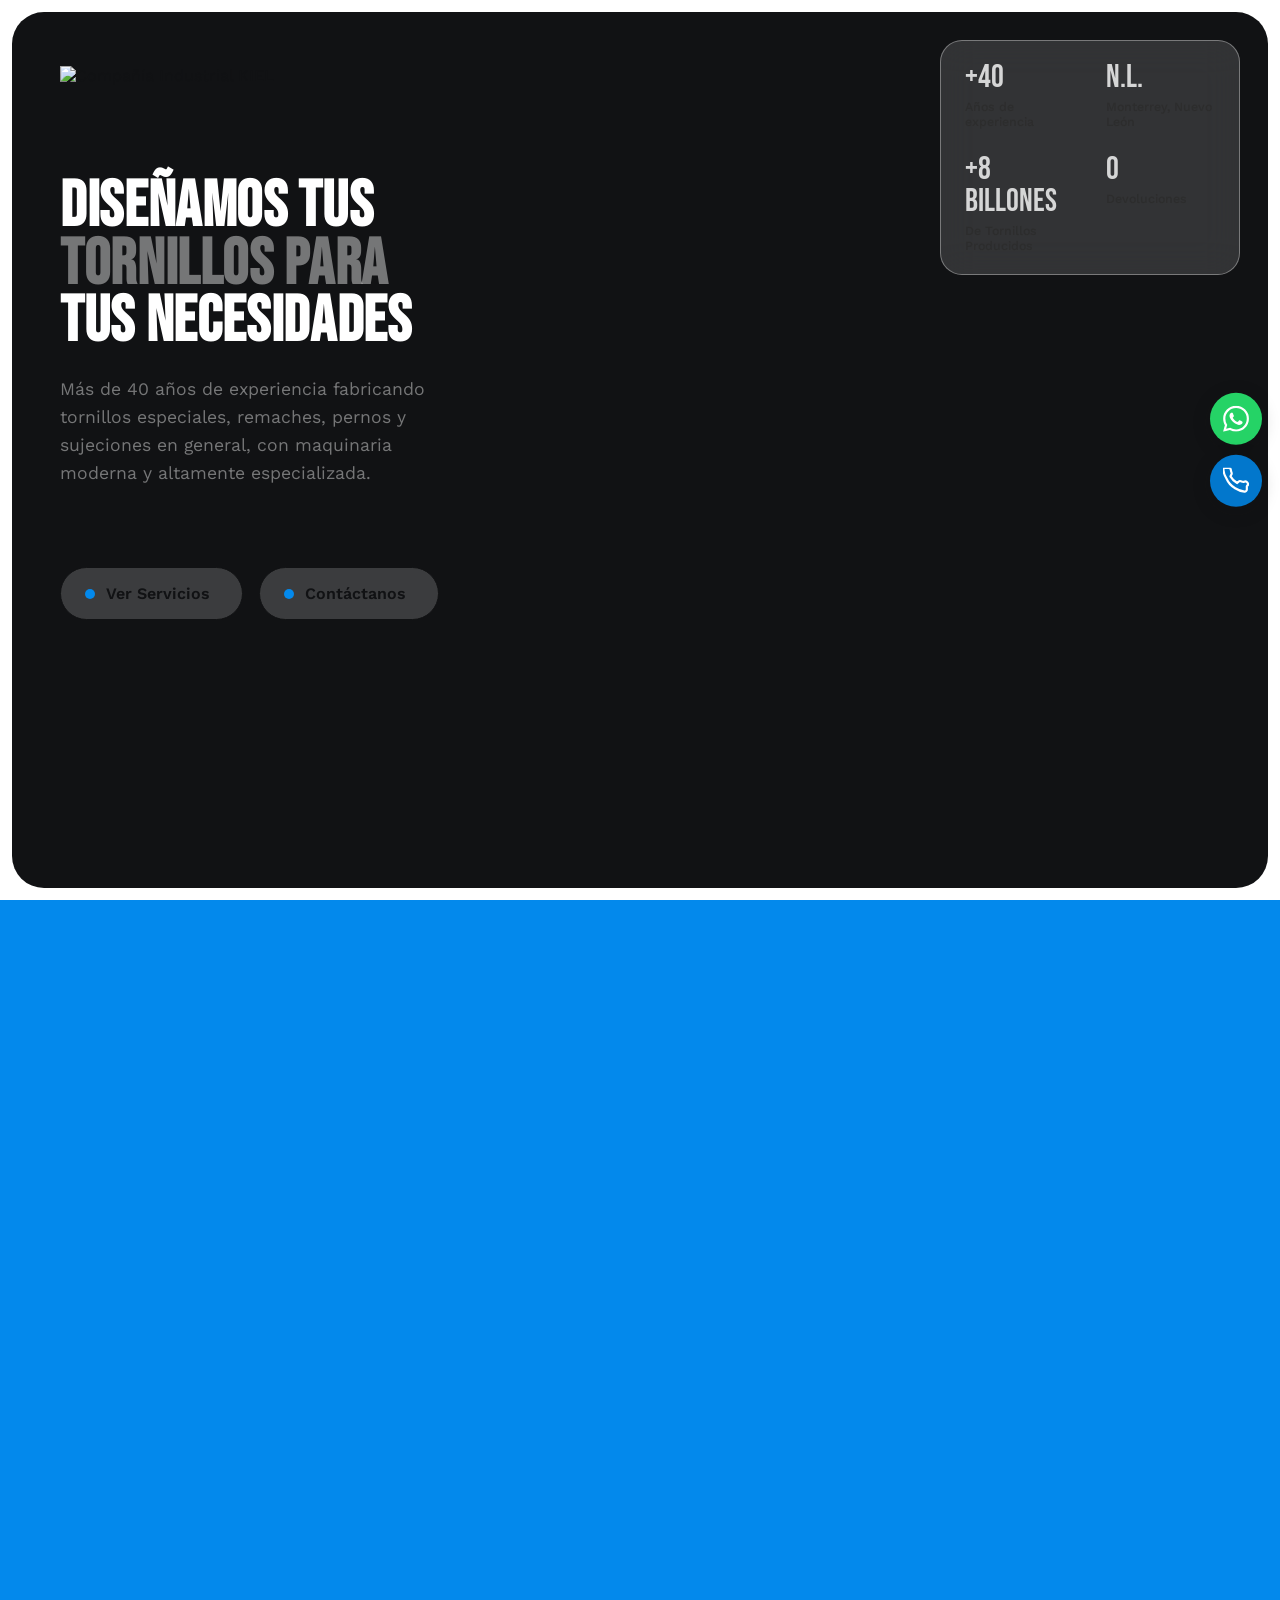
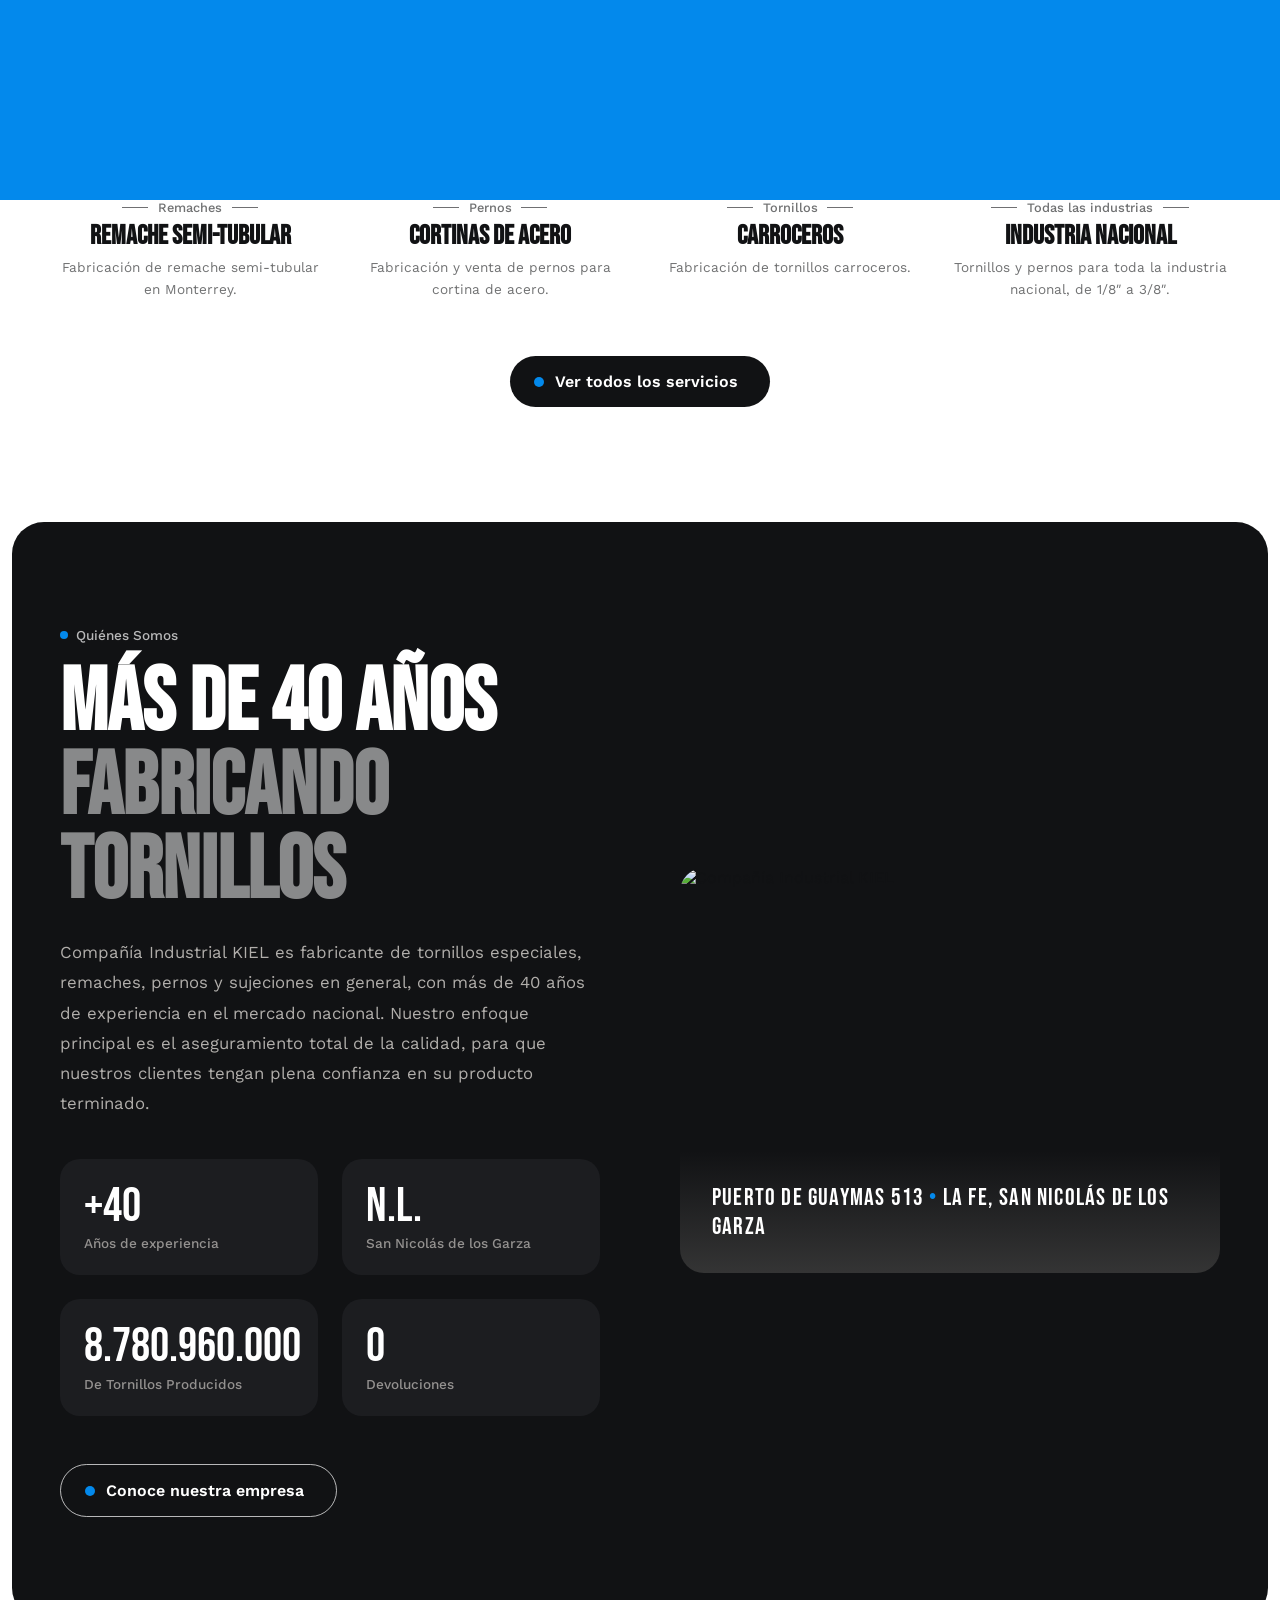
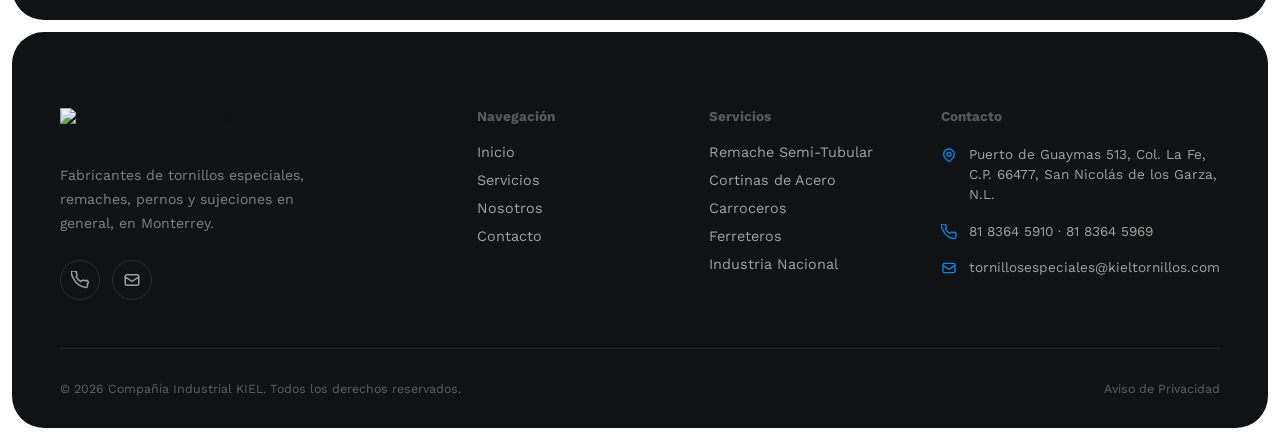
==== index.html @ c6a1be4d "Add files via upload" ====
<!DOCTYPE html>
<html lang="es">

<head>
  <meta charset="UTF-8" />
  <script>try { if (sessionStorage.getItem("pt")) { document.documentElement.classList.add("pt-in"); sessionStorage.removeItem("pt") } } catch (e) { }</script>

  <meta name="viewport" content="width=device-width, initial-scale=1.0" />
  <meta name="description"
    content="Más de 40 años fabricando tornillos especiales, remaches, pernos y sujeciones en general en Monterrey, N.L. Diseñamos tu tornillo según las necesidades de tu línea de ensamble." />
  <title>Compañía Industrial KIEL | Fabricación de tornillos especiales y pernos en Monterrey</title>
  <link rel="canonical" href="https://www.kieltornillos.com/" />
  <link rel="icon" href="images/Kiel icon.png" type="image/png" />
  <link rel="apple-touch-icon" href="images/Kiel icon.png" />
  <meta name="theme-color" content="#111214" />
  <meta property="og:type" content="website" />
  <meta property="og:site_name" content="Compañía Industrial KIEL" />
  <meta property="og:locale" content="es_MX" />
  <meta property="og:title"
    content="Compañía Industrial KIEL | Fabricación de tornillos especiales y pernos en Monterrey" />
  <meta property="og:description"
    content="Más de 40 años fabricando tornillos especiales, remaches, pernos y sujeciones en general en Monterrey, N.L. Diseñamos tu tornillo según las necesidades de tu línea de ensamble." />
  <meta property="og:url" content="https://www.kieltornillos.com/" />
  <meta property="og:image" content="https://www.kieltornillos.com/images/hero_bolts.jpg" />
  <meta name="twitter:card" content="summary_large_image" />

  <!-- Google Fonts -->
  <link rel="preconnect" href="https://fonts.googleapis.com" />
  <link rel="preconnect" href="https://fonts.gstatic.com" crossorigin />
  <link rel="preload" as="style"
    href="https://fonts.googleapis.com/css2?family=Bebas+Neue&family=Work+Sans:wght@400;500;600;700&display=swap"
    onload="this.onload=null;this.rel='stylesheet'" />
  <noscript>
    <link rel="stylesheet"
      href="https://fonts.googleapis.com/css2?family=Bebas+Neue&family=Work+Sans:wght@400;500;600;700&display=swap" />
  </noscript>
  <link rel="preload" as="image" href="images/hero_bolts.jpg" fetchpriority="high" />
  <link rel="stylesheet" href="styles.css" />
  <style>
    /* Hero section override for angled bottom */
    .hero-section-wrapper {
      position: relative;
    }

    .hero-angle {
      position: absolute;
      bottom: -2px;
      left: 0;
      right: 0;
      height: 80px;
      background: var(--cream);
      clip-path: polygon(0 100%, 100% 100%, 100% 0);
    }

    /* Floating particles animation */
    .particles {
      position: absolute;
      inset: 0;
      pointer-events: none;
      overflow: hidden;
      z-index: 1;
    }

    .particle {
      position: absolute;
      width: 4px;
      height: 4px;
      background: rgba(3, 137, 236, 0.4);
      border-radius: 50%;
      animation: float-particle linear infinite;
    }

    @keyframes float-particle {
      0% {
        transform: translateY(0) rotate(0deg);
        opacity: 0;
      }

      10% {
        opacity: 1;
      }

      90% {
        opacity: 0.6;
      }

      100% {
        transform: translateY(-100vh) rotate(720deg);
        opacity: 0;
      }
    }
  </style>
  <link rel="stylesheet" href="theme.css" />
  <script type="application/ld+json">
  {
    "@context": "https://schema.org",
    "@type": "Organization",
    "name": "Compañía Industrial KIEL",
    "url": "https://www.kieltornillos.com/",
    "logo": "https://www.kieltornillos.com/images/Kiel%20logo.png",
    "description": "Fabricante de tornillos especiales, remaches, pernos y sujeciones en general, con más de 40 años de experiencia en el mercado nacional.",
    "telephone": ["+528183645910", "+528183645969"],
    "email": "tornillosespeciales@kieltornillos.com",
    "address": {"@type": "PostalAddress", "streetAddress": "Puerto de Guaymas 513, Col. La Fe", "addressLocality": "San Nicolás de los Garza", "addressRegion": "Nuevo León", "postalCode": "66477", "addressCountry": "MX"}
  }
  </script>
  <script src="promo.js" defer></script>
</head>

<body class="home">

  <!-- Page Transition Overlay -->
  <div class="page-transition-overlay" id="pageOverlay"></div>

  <!-- ============================================================
     BOTONES FLOTANTES: WhatsApp y teléfono. promo.js agrega arriba el botón
     de promoción cuando hay una promoción vigente.
     ============================================================ -->
  <div class="float-contact-btns" aria-label="Contacto rápido">
    <a href="https://wa.me/5218180105917?text=Hola%2C%20he%20visto%20su%20sitio%20y%20quisiera%20solicitar%20informaci%C3%B3n."
      class="float-btn float-btn--whatsapp" target="_blank" rel="noopener noreferrer"
      aria-label="Contáctanos por WhatsApp" data-tooltip="WhatsApp">
      <svg xmlns="http://www.w3.org/2000/svg" viewBox="0 0 24 24" fill="currentColor" aria-hidden="true">
        <path
          d="M17.472 14.382c-.297-.149-1.758-.867-2.03-.967-.273-.099-.471-.148-.67.15-.197.297-.767.966-.94 1.164-.173.199-.347.223-.644.075-.297-.15-1.255-.463-2.39-1.475-.883-.788-1.48-1.761-1.653-2.059-.173-.297-.018-.458.13-.606.134-.133.298-.347.446-.52.149-.174.198-.298.298-.497.099-.198.05-.371-.025-.52-.075-.149-.669-1.612-.916-2.207-.242-.579-.487-.5-.669-.51-.173-.008-.371-.01-.57-.01-.198 0-.52.074-.792.372-.272.297-1.04 1.016-1.04 2.479 0 1.462 1.065 2.875 1.213 3.074.149.198 2.096 3.2 5.077 4.487.709.306 1.262.489 1.694.625.712.227 1.36.195 1.871.118.571-.085 1.758-.719 2.006-1.413.248-.694.248-1.289.173-1.413-.074-.124-.272-.198-.57-.347m-5.421 7.403h-.004a9.87 9.87 0 01-5.031-1.378l-.361-.214-3.741.982.998-3.648-.235-.374a9.86 9.86 0 01-1.51-5.26c.001-5.45 4.436-9.884 9.888-9.884 2.64 0 5.122 1.03 6.988 2.898a9.825 9.825 0 012.893 6.994c-.003 5.45-4.437 9.884-9.885 9.884m8.413-18.297A11.815 11.815 0 0012.05 0C5.495 0 .16 5.335.157 11.892c0 2.096.547 4.142 1.588 5.945L.057 24l6.305-1.654a11.882 11.882 0 005.683 1.448h.005c6.554 0 11.89-5.335 11.893-11.893a11.821 11.821 0 00-3.48-8.413z" />
      </svg>
    </a>
    <a href="tel:+528183645910" class="float-btn float-btn--phone" aria-label="Llamar al 81 8364 5910"
      data-tooltip="Llamar">
      <svg xmlns="http://www.w3.org/2000/svg" viewBox="0 0 24 24" fill="none" stroke="currentColor" stroke-width="2"
        stroke-linecap="round" stroke-linejoin="round" aria-hidden="true">
        <path
          d="M22 16.92v3a2 2 0 01-2.18 2 19.79 19.79 0 01-8.63-3.07A19.5 19.5 0 013.07 9.63 19.79 19.79 0 01.22 1.2 2 2 0 012.2 0h3a2 2 0 012 1.72c.127.96.361 1.903.7 2.81a2 2 0 01-.45 2.11L6.91 7.91a16 16 0 006.16 6.16l1.27-1.27a2 2 0 012.11-.45c.907.339 1.85.573 2.81.7A2 2 0 0122 16.92z" />
      </svg>
    </a>
  </div>

  <!-- ============================================================
     NAVIGATION
     ============================================================ -->
  <nav class="navbar" id="navbar">
    <div class="container">
      <a href="index.html" class="nav-logo" id="nav-logo-link">
        <img class="logo-img" id="nav-logo-img" src="images/Kiel logo.png" width="240" height="32" />
      </a>

      <div class="nav-links">
        <a href="index.html" class="active" data-page="home">Inicio</a>
        <a href="servicios.html" data-page="servicios">Servicios</a>
        <a href="nosotros.html" data-page="nosotros">Nosotros</a>
        <a href="contacto.html" data-page="contacto">Contacto</a>
      </div>

      <button class="hamburger" id="hamburger" aria-label="Abrir menú">
        <span></span><span></span><span></span>
      </button>
    </div>
  </nav>

  <!-- Mobile Nav Overlay -->
  <nav class="mobile-nav" id="mobileNav">
    <a href="index.html">Inicio</a>
    <a href="servicios.html">Servicios</a>
    <a href="nosotros.html">Nosotros</a>
    <a href="contacto.html">Contacto</a>
  </nav>

  <!-- ============================================================
     HERO SECTION
     ============================================================ -->
  <section class="hero" id="hero">
    <!-- BG image -->
    <div class="hero-bg">
      <video autoplay muted loop playsinline>
        <source src="images/bolts_move.mp4" type="video/mp4">
      </video>
    </div>

    <!-- Floating particles -->


    <!-- Episode number -->
    <span class="hero-number">01</span>

    <!-- Scroll Indicator -->
    <div class="hero-scroll">
      <div class="hero-scroll-line"></div>
      <span>Scroll</span>
    </div>

    <!-- Content -->
    <div class="hero-content">
      <div class="container">
        <img src="images/Kiel logo white.png" alt="Compañía Industrial KIEL" class="hero-logo" width="220" height="80"
          decoding="async" />
        <h1 class="hero-title">Diseñamos tus<br /><span class="accent">tornillos para</span><br />tus
          necesidades</h1>
        <p class="hero-subtitle">Más de 40 años de experiencia fabricando tornillos especiales, remaches, pernos y
          sujeciones en general, con maquinaria moderna y altamente especializada.</p>
        <div class="hero-actions">
          <div class="hero-actions">
            <a href="servicios.html" class="btn btn-primary btn-lg" id="hero-cta-catalogo">
              <svg fill="none" stroke="currentColor" stroke-width="2" viewBox="0 0 24 24">
                <path
                  d="M9 5H7a2 2 0 00-2 2v12a2 2 0 002 2h10a2 2 0 002-2V7a2 2 0 00-2-2h-2M9 5a2 2 0 002 2h2a2 2 0 002-2M9 5a2 2 0 012-2h2a2 2 0 012 2" />
              </svg>
              Ver Servicios
            </a>
            <a href="contacto.html" class="btn btn-primary btn-lg" id="hero-cta-contacto">
              <svg fill="none" stroke="currentColor" stroke-width="2" viewBox="0 0 24 24">
                <path
                  d="M3 8l7.89 5.26a2 2 0 002.22 0L21 8M5 19h14a2 2 0 002-2V7a2 2 0 00-2-2H5a2 2 0 00-2 2v10a2 2 0 002 2z" />
              </svg>
              Contáctanos
            </a>
          </div>
        </div>
      </div>

      <!-- Stats Bar -->
      <div class="hero-stats">
        <div class="container">
          <div class="hero-stat">
            <div class="hero-stat-num">+40</div>
            <div class="hero-stat-label">Años de experiencia</div>
          </div>
          <div class="hero-stat">
            <div class="hero-stat-num">N.L.</div>
            <div class="hero-stat-label">Monterrey, Nuevo León</div>
          </div>
          <div class="hero-stat">
            <div class="hero-stat-num">+8 Billones</div>
            <div class="hero-stat-label">De Tornillos Producidos</div>
          </div>
          <div class="hero-stat">
            <div class="hero-stat-num">0</div>
            <div class="hero-stat-label">Devoluciones</div>
          </div>
        </div>
      </div>
  </section>

  <!-- Products Ticker -->
  <div class="industries-strip">
    <div class="industries-ticker" id="ticker">
      <span>TORNILLOS ESPECIALES</span><span class="sep">◆</span><span>BIRLOS</span><span
        class="sep">◆</span><span>REMACHES SÓLIDOS</span><span class="sep">◆</span><span>PERNOS</span><span
        class="sep">◆</span><span>REMACHE SEMI-TUBULAR</span><span class="sep">◆</span><span>TORNILLOS PARA CORTINAS DE
        ACERO</span><span class="sep">◆</span><span>TORNILLOS CARROCEROS</span><span class="sep">◆</span><span>TORNILLOS
        FERRETEROS</span><span class="sep">◆</span><span>PERNOS PARA BISAGRAS</span><span
        class="sep">◆</span><span>TORNILLOS PARA LA INDUSTRIA ELÉCTRICA</span><span class="sep">◆</span>
    </div>
  </div>

  <!-- ============================================================
     FEATURED PRODUCTS SECTION
     ============================================================ -->
  <section class="featured-section section-pad" id="servicios-destacados">
    <div class="container">
      <div class="section-title-block">
        <div class="section-label reveal">Servicios</div>
        <h2 class="display-md reveal reveal-delay-1">Fabricamos para<br /><span class="text-brand">cada industria</span>
        </h2>
        <p class="body-lg reveal reveal-delay-2" style="max-width:550px; margin-top:1rem; color: var(--dark-60);">
          Diseñamos tu tornillo y contamos con un amplio catálogo de acabados y tratamientos térmicos. Cotizamos sobre
          dibujo o muestra; si no lo fabricamos, lo desarrollamos.</p>
      </div>

      <div class="grid-4">
        <a href="servicios.html?servicio=remache-semi-tubular" id="card-remache-semi-tubular"
          data-card="remache-semi-tubular" class="product-card reveal" style="animation-delay:0.1s">
          <div class="product-card-img">
            <img src="images/Product_Remache.png" alt="Remache Semi-Tubular" loading="lazy" decoding="async"
              onerror="this.style.display='none'" />
          </div>
          <div class="product-card-body">
            <div class="product-card-category">Remaches</div>
            <h3 class="product-card-name">Remache Semi-Tubular</h3>
            <p class="product-card-desc">Fabricación de remache semi-tubular en Monterrey.</p>
          </div>
        </a>
        <a href="servicios.html?servicio=cortinas-de-acero" id="card-cortinas-de-acero" data-card="cortinas-de-acero"
          class="product-card reveal" style="animation-delay:0.2s">
          <div class="product-card-img">
            <img src="images/Product_Cortinas.png" alt="Cortinas de Acero" loading="lazy" decoding="async"
              onerror="this.style.display='none'" />
          </div>
          <div class="product-card-body">
            <div class="product-card-category">Pernos</div>
            <h3 class="product-card-name">Cortinas de Acero</h3>
            <p class="product-card-desc">Fabricación y venta de pernos para cortina de acero.</p>
          </div>
        </a>
        <a href="servicios.html?servicio=carroceros" id="card-carroceros" data-card="carroceros"
          class="product-card reveal" style="animation-delay:0.3s">
          <div class="product-card-img">
            <img src="images/Product_Carroceros.png" alt="Carroceros" loading="lazy" decoding="async"
              onerror="this.style.display='none'" />
          </div>
          <div class="product-card-body">
            <div class="product-card-category">Tornillos</div>
            <h3 class="product-card-name">Carroceros</h3>
            <p class="product-card-desc">Fabricación de tornillos carroceros.</p>
          </div>
        </a>
        <a href="servicios.html?servicio=industria-nacional" id="card-industria-nacional" data-card="industria-nacional"
          class="product-card reveal" style="animation-delay:0.4s">
          <div class="product-card-img">
            <img src="images/Product_Nacional.png" alt="Industria Nacional" loading="lazy" decoding="async"
              onerror="this.style.display='none'" />
          </div>
          <div class="product-card-body">
            <div class="product-card-category">Todas las industrias</div>
            <h3 class="product-card-name">Industria Nacional</h3>
            <p class="product-card-desc">Tornillos y pernos para toda la industria nacional, de 1/8″ a 3/8″.</p>
          </div>
        </a>
      </div>

      <!-- CTA -->
      <div class="text-center" style="margin-top: 3.5rem;">
        <a href="servicios.html" class="btn btn-primary btn-lg reveal" id="home-cta-servicios">
          <svg fill="none" stroke="currentColor" stroke-width="2" viewBox="0 0 24 24">
            <path d="M4 6h16M4 10h16M4 14h16M4 18h16" />
          </svg>
          Ver todos los servicios
        </a>
      </div>
    </div>
  </section>

  <!-- ============================================================
     ABOUT TEASER SECTION
     ============================================================ -->
  <section class="about-teaser section-pad" id="about-teaser">
    <div class="container">
      <div class="about-teaser-grid">
        <!-- Left: text -->
        <div>
          <div class="section-label about-teaser-label reveal">Quiénes Somos</div>
          <h2 class="about-teaser-title reveal reveal-delay-1">Más de 40 años<br /><span class="accent">fabricando
              tornillos</span></h2>
          <p class="about-teaser-text reveal reveal-delay-2">Compañía Industrial KIEL es fabricante de tornillos
            especiales, remaches, pernos y sujeciones en general, con más de 40 años de experiencia en el mercado
            nacional. Nuestro enfoque principal es el aseguramiento total de la calidad, para que nuestros clientes
            tengan plena confianza en su producto terminado.</p>

          <!-- Stats grid -->
          <div class="about-stats reveal reveal-delay-3">
            <div class="about-stat-item">
              <div class="about-stat-num">+40</div>
              <div class="about-stat-desc">Años de experiencia</div>
            </div>
            <div class="about-stat-item">
              <div class="about-stat-num">N.L.</div>
              <div class="about-stat-desc">San Nicolás de los Garza</div>
            </div>
            <div class="about-stat-item">
              <div class="about-stat-num">8.780.960.000</div>
              <div class="about-stat-desc">De Tornillos Producidos</div>
            </div>
            <div class="about-stat-item">
              <div class="about-stat-num">0</div>
              <div class="about-stat-desc">Devoluciones</div>
            </div>
          </div>

          <div class="reveal reveal-delay-4">
            <a href="nosotros.html" class="btn btn-outline btn-lg glow-hover" id="home-cta-nosotros">
              <svg fill="none" stroke="currentColor" stroke-width="2" viewBox="0 0 24 24">
                <path
                  d="M17 20h5v-2a3 3 0 00-5.356-1.857M17 20H7m10 0v-2c0-.656-.126-1.283-.356-1.857M7 20H2v-2a3 3 0 015.356-1.857M7 20v-2c0-.656.126-1.283.356-1.857m0 0a5.002 5.002 0 019.288 0" />
              </svg>
              Conoce nuestra empresa
            </a>
          </div>
        </div>

        <!-- Right: image -->
        <div class="about-teaser-image reveal reveal-delay-2">
          <img src="images/iron bolts.jpg" alt="Compañía Industrial KIEL" loading="lazy" />
          <div class="about-teaser-image-overlay">
            <p>Puerto de Guaymas 513 <span>•</span> La Fe, San Nicolás de los Garza</p>
          </div>
        </div>
      </div>
    </div>
  </section>

  <!-- ============================================================
     FOOTER
     ============================================================ -->
  <footer class="footer">
    <div class="container">
      <div class="footer-grid">
        <div class="footer-brand">
          <div class="nav-logo">
            <img class="logo-img logo-img-footer" id="footer-logo-img" src="images/Kiel logo white.png"
              alt="Compañía Industrial KIEL" width="260" height="40" />
          </div>
          <p class="footer-tagline">Fabricantes de tornillos especiales, remaches, pernos y sujeciones en general, en
            Monterrey.</p>
          <div class="footer-social">
            <a href="tel:+528183645910" aria-label="Teléfono"><svg fill="none" stroke="currentColor" stroke-width="2"
                viewBox="0 0 24 24">
                <path
                  d="M22 16.92v3a2 2 0 01-2.18 2 19.79 19.79 0 01-8.63-3.07A19.5 19.5 0 013.07 9.63 19.79 19.79 0 01.22 1.2 2 2 0 012.2 0h3a2 2 0 012 1.72c.127.96.361 1.903.7 2.81a2 2 0 01-.45 2.11L6.91 7.91a16 16 0 006.16 6.16l1.27-1.27a2 2 0 012.11-.45c.907.339 1.85.573 2.81.7A2 2 0 0122 16.92z" />
              </svg></a>
            <a href="mailto:tornillosespeciales@kieltornillos.com" aria-label="Correo"><svg fill="none"
                stroke="currentColor" stroke-width="2" viewBox="0 0 24 24">
                <path
                  d="M3 8l7.89 5.26a2 2 0 002.22 0L21 8M5 19h14a2 2 0 002-2V7a2 2 0 00-2-2H5a2 2 0 00-2 2v10a2 2 0 002 2z" />
              </svg></a>
          </div>
        </div>
        <div class="footer-col">
          <h5>Navegación</h5>
          <div class="footer-links">
            <a href="index.html">Inicio</a>
            <a href="servicios.html">Servicios</a>
            <a href="nosotros.html">Nosotros</a>
            <a href="contacto.html">Contacto</a>
          </div>
        </div>
        <div class="footer-col">
          <h5>Servicios</h5>
          <div class="footer-links">
            <a href="servicios.html?servicio=remache-semi-tubular">Remache Semi-Tubular</a>
            <a href="servicios.html?servicio=cortinas-de-acero">Cortinas de Acero</a>
            <a href="servicios.html?servicio=carroceros">Carroceros</a>
            <a href="servicios.html?servicio=ferreteros">Ferreteros</a>
            <a href="servicios.html?servicio=industria-nacional">Industria Nacional</a>
          </div>
        </div>
        <div class="footer-col">
          <h5>Contacto</h5>
          <div class="footer-contact-item"><svg fill="none" stroke="currentColor" stroke-width="2" viewBox="0 0 24 24">
              <path d="M17.657 16.657L13.414 20.9a1.998 1.998 0 01-2.827 0l-4.244-4.243a8 8 0 1111.314 0z" />
              <path d="M15 11a3 3 0 11-6 0 3 3 0 016 0z" />
            </svg><span>Puerto de Guaymas 513, Col. La Fe, C.P. 66477, San Nicolás de los Garza, N.L.</span></div>
          <div class="footer-contact-item"><svg fill="none" stroke="currentColor" stroke-width="2" viewBox="0 0 24 24">
              <path
                d="M22 16.92v3a2 2 0 01-2.18 2 19.79 19.79 0 01-8.63-3.07A19.5 19.5 0 013.07 9.63 19.79 19.79 0 01.22 1.2 2 2 0 012.2 0h3a2 2 0 012 1.72c.127.96.361 1.903.7 2.81a2 2 0 01-.45 2.11L6.91 7.91a16 16 0 006.16 6.16l1.27-1.27a2 2 0 012.11-.45c.907.339 1.85.573 2.81.7A2 2 0 0122 16.92z" />
            </svg><span>81 8364 5910 · 81 8364 5969</span></div>
          <div class="footer-contact-item"><svg fill="none" stroke="currentColor" stroke-width="2" viewBox="0 0 24 24">
              <path
                d="M3 8l7.89 5.26a2 2 0 002.22 0L21 8M5 19h14a2 2 0 002-2V7a2 2 0 00-2-2H5a2 2 0 00-2 2v10a2 2 0 002 2z" />
            </svg><span>tornillosespeciales@kieltornillos.com</span></div>
        </div>
      </div>
      <div class="footer-bottom">
        <p class="footer-copy">© 2026 Compañía Industrial KIEL. Todos los derechos reservados.</p>
        <div class="footer-legal">
          <a href="aviso-privacidad.html">Aviso de Privacidad</a>
        </div>
      </div>
    </div>
  </footer>

  <script>
    // ─── Navbar scroll effect ───────────────────────────────
    const navbar = document.getElementById('navbar');
    window.addEventListener('scroll', () => {
      navbar.classList.toggle('scrolled', window.scrollY > 50);
    });
    navbar.classList.toggle('scrolled', window.scrollY > 50);

    // ─── Hamburger menu ─────────────────────────────────────
    const hamburger = document.getElementById('hamburger');
    const mobileNav = document.getElementById('mobileNav');
    hamburger.addEventListener('click', () => {
      hamburger.classList.toggle('open');
      mobileNav.classList.toggle('open');
      document.body.style.overflow = mobileNav.classList.contains('open') ? 'hidden' : '';
    });
    // Close on link click
    mobileNav.querySelectorAll('a').forEach(link => {
      link.addEventListener('click', () => {
        hamburger.classList.remove('open');
        mobileNav.classList.remove('open');
        document.body.style.overflow = '';
      });
    });

    // ─── Scroll reveal ──────────────────────────────────────
    const reveals = document.querySelectorAll('.reveal');
    const observer = new IntersectionObserver((entries) => {
      entries.forEach(entry => {
        if (entry.isIntersecting) {
          entry.target.classList.add('visible');
          observer.unobserve(entry.target);
        }
      });
    }, { threshold: 0.12 });
    reveals.forEach(el => observer.observe(el));

    // ─── Cortina roja entre páginas (ligera) ────────────────
    (function () {
      const overlay = document.getElementById('pageOverlay');
      const reduce = matchMedia('(prefers-reduced-motion: reduce)').matches;
      const here = location.pathname.split('/').pop() || 'index.html';
      const targets = new Set();
      document.querySelectorAll('a[href]').forEach(a => {
        const h = a.getAttribute('href');
        if (!h || h[0] === '#' || /^(https?:|mailto:|tel:)/.test(h) || a.target === '_blank') return;
        targets.add(h.split('#')[0].split('?')[0]);
        a.addEventListener('click', e => {
          if (e.defaultPrevented || e.button || e.metaKey || e.ctrlKey || e.shiftKey || e.altKey || reduce || !overlay) return;
          e.preventDefault();
          try { sessionStorage.setItem('pt', '1'); } catch (_) { }
          overlay.classList.add('enter');
          setTimeout(() => { location.href = h; }, 300);
        });
      });
      // Al volver con el botón "atrás" la cortina no debe quedar cubriendo la página
      window.addEventListener('pageshow', e => { if (e.persisted && overlay) overlay.classList.remove('enter'); });
      // Precarga las demás páginas cuando el navegador está libre: bajo la cortina ya están listas
      const idle = window.requestIdleCallback ? f => requestIdleCallback(f, { timeout: 2000 }) : f => setTimeout(f, 1200);
      idle(() => targets.forEach(t => {
        if (!t || t === here) return;
        const l = document.createElement('link'); l.rel = 'prefetch'; l.href = t; document.head.appendChild(l);
      }));
    })();
    // ─── Ticker de industrias continuo ──────────────────────────
    (function () {
      const ticker = document.getElementById('ticker');
      if (!ticker) return;
      const strip = ticker.parentElement;
      const originals = Array.from(ticker.children);
      const PX_POR_SEGUNDO = 50;                       // velocidad: sube el número para ir más rápido

      function construir() {
        ticker.querySelectorAll('[data-clon]').forEach(n => n.remove());
        const gap = parseFloat(getComputedStyle(ticker).columnGap) || 0;
        const uno = originals.reduce((w, el) => w + el.getBoundingClientRect().width, 0) + gap * originals.length;
        if (!uno) return;
        const copias = Math.ceil((strip.clientWidth + uno) / uno);
        for (let i = 1; i < copias; i++) {
          originals.forEach(el => {
            const c = el.cloneNode(true);
            c.setAttribute('data-clon', ''); c.setAttribute('aria-hidden', 'true');
            ticker.appendChild(c);
          });
        }
        ticker.style.setProperty('--shift', uno + 'px');
        ticker.style.animationDuration = (uno / PX_POR_SEGUNDO) + 's';
      }

      construir();
      if (document.fonts && document.fonts.ready) document.fonts.ready.then(construir);
      let t; window.addEventListener('resize', () => { clearTimeout(t); t = setTimeout(construir, 150); });
    })();
  </script>
</body>

</html>
---- styles.css ----
/* =============================================
   KIEL
   Main Stylesheet — Mobile First
   ============================================= */

/* --- Google Fonts Import --- */
@import url('https://fonts.googleapis.com/css2?family=Bebas+Neue&family=Work+Sans:ital,wght@0,100..900;1,100..900&display=swap');

/* --- CSS Custom Properties (Design Tokens) --- */
:root {
  --brand: #0389ec;
  --cream: #F5F1EB;
  --white: #FFFFFF;
  --dark: #383838;
  --dark-80: rgba(56, 56, 56, 0.80);
  --dark-60: rgba(56, 56, 56, 0.60);
  --brand-dark: #026EBD;
  --brand-light: rgba(3, 137, 236, 0.12);

  --font-display: 'Bebas Neue', sans-serif;
  --font-body: 'Work Sans', sans-serif;

  --nav-h: 64px;
  --section-pad: clamp(3rem, 8vw, 7rem);
  --container: 1280px;
  --radius: 8px;
  --radius-lg: 16px;

  --ease-out-expo: cubic-bezier(0.16, 1, 0.3, 1);
  --ease-in-out: cubic-bezier(0.76, 0, 0.24, 1);
  --transition: 0.35s var(--ease-out-expo);
}

/* --- Reset & Base --- */
*,
*::before,
*::after {
  box-sizing: border-box;
  margin: 0;
  padding: 0;
}

html {
  scroll-behavior: smooth;
  font-size: 16px;
}

body {
  font-family: var(--font-body);
  background-color: var(--white);
  color: var(--dark);
  overflow-x: hidden;
  -webkit-font-smoothing: antialiased;
}

img {
  display: block;
  max-width: 100%;
  height: auto;
}

a {
  text-decoration: none;
  color: inherit;
}

ul {
  list-style: none;
}

button {
  cursor: pointer;
  border: none;
  background: none;
  font-family: inherit;
}

/* --- Typography Scale --- */
.display-xl {
  font-family: var(--font-display);
  font-size: clamp(4rem, 15vw, 14rem);
  line-height: 0.9;
  letter-spacing: 0.02em;
}

.display-lg {
  font-family: var(--font-display);
  font-size: clamp(2.5rem, 8vw, 7rem);
  line-height: 0.95;
}

.display-md {
  font-family: var(--font-display);
  font-size: clamp(2rem, 5vw, 4.5rem);
  line-height: 1;
}

.display-sm {
  font-family: var(--font-display);
  font-size: clamp(1.5rem, 4vw, 3rem);
  line-height: 1.05;
}

.label {
  font-family: var(--font-body);
  font-size: 0.75rem;
  font-weight: 600;
  letter-spacing: 0.15em;
  text-transform: uppercase;
}

.body-lg {
  font-family: var(--font-body);
  font-size: clamp(1rem, 2vw, 1.125rem);
  line-height: 1.7;
  font-weight: 400;
}

.body-sm {
  font-family: var(--font-body);
  font-size: 0.9rem;
  line-height: 1.6;
}

/* --- Layout Utilities --- */
.container {
  width: 100%;
  max-width: var(--container);
  margin-inline: auto;
  padding-inline: clamp(1rem, 5vw, 3rem);
}

.section-pad {
  padding-block: var(--section-pad);
}

.grid-2 {
  display: grid;
  grid-template-columns: 1fr;
  gap: 2rem;
}

.grid-3 {
  display: grid;
  grid-template-columns: 1fr;
  gap: 2rem;
}

.grid-4 {
  display: grid;
  grid-template-columns: repeat(2, 1fr);
  gap: 1.5rem;
}

.flex-center {
  display: flex;
  align-items: center;
  justify-content: center;
}

.flex-between {
  display: flex;
  align-items: center;
  justify-content: space-between;
}

@media (min-width: 768px) {
  .grid-2 {
    grid-template-columns: repeat(2, 1fr);
  }

  .grid-3 {
    grid-template-columns: repeat(3, 1fr);
  }

  .grid-4 {
    grid-template-columns: repeat(4, 1fr);
  }
}

@media (min-width: 1024px) {
  .grid-2-alt {
    grid-template-columns: 1fr 1.2fr;
  }
}

/* --- Scrollbar Custom --- */
::-webkit-scrollbar {
  width: 6px;
}

::-webkit-scrollbar-track {
  background: var(--cream);
}

::-webkit-scrollbar-thumb {
  background: var(--brand);
  border-radius: 3px;
}

/* =============================================
   NAVIGATION
   ============================================= */
.navbar {
  position: fixed;
  top: 0;
  left: 0;
  right: 0;
  z-index: 1000;
  height: var(--nav-h);
  display: flex;
  align-items: center;
  background: rgba(255, 255, 255, 0.92);
  backdrop-filter: blur(16px);
  -webkit-backdrop-filter: blur(16px);
  border-bottom: 1px solid rgba(56, 56, 56, 0.08);
  transition: background var(--transition), box-shadow var(--transition);
}

.navbar.scrolled {
  background: rgba(255, 255, 255, 0.98);
  box-shadow: 0 4px 32px rgba(0, 0, 0, 0.08);
}

.navbar .container {
  display: flex;
  align-items: center;
  justify-content: space-between;
  width: 100%;
}

.nav-logo {
  display: flex;
  flex-direction: column;
  gap: 0;
}

.nav-logo-name {
  font-family: var(--font-display);
  font-size: 1.4rem;
  line-height: 1;
  color: var(--dark);
  letter-spacing: 0.05em;
}

.nav-logo-name span {
  color: var(--brand);
}

.nav-logo-sub {
  font-family: var(--font-body);
  font-size: 0.55rem;
  font-weight: 600;
  letter-spacing: 0.12em;
  text-transform: uppercase;
  color: var(--dark-60);
}

.nav-links {
  display: none;
  gap: 2.5rem;
  align-items: center;
}

.nav-links a {
  font-family: var(--font-body);
  font-size: 0.85rem;
  font-weight: 600;
  letter-spacing: 0.08em;
  text-transform: uppercase;
  color: var(--dark);
  position: relative;
  transition: color var(--transition);
}

.nav-links a::after {
  content: '';
  position: absolute;
  bottom: -4px;
  left: 0;
  width: 0;
  height: 2px;
  background: var(--brand);
  transition: width var(--transition);
}

.nav-links a:hover {
  color: var(--brand);
}

.nav-links a:hover::after,
.nav-links a.active::after {
  width: 100%;
}

.nav-links a.active {
  color: var(--brand);
}

.nav-cta {
  display: none;
  padding: 0.6rem 1.4rem;
  background: var(--brand);
  color: var(--dark) !important;
  font-size: 0.8rem !important;
  border-radius: 4px;
  transition: background var(--transition), transform var(--transition) !important;
}

.nav-cta::after {
  display: none !important;
}

.nav-cta:hover {
  background: var(--brand-dark) !important;
  transform: translateY(-1px);
}

.hamburger {
  width: 36px;
  height: 36px;
  display: flex;
  flex-direction: column;
  justify-content: center;
  gap: 5px;
  cursor: pointer;
  padding: 4px;
}

.hamburger span {
  display: block;
  height: 2px;
  background: var(--dark);
  border-radius: 2px;
  transition: transform 0.3s ease, opacity 0.3s ease, width 0.3s ease;
}

.hamburger span:nth-child(2) {
  width: 70%;
}

.hamburger.open span:nth-child(1) {
  transform: translateY(7px) rotate(45deg);
}

.hamburger.open span:nth-child(2) {
  opacity: 0;
  transform: translateX(-8px);
}

.hamburger.open span:nth-child(3) {
  transform: translateY(-7px) rotate(-45deg);
}

/* Mobile Nav Overlay */
.mobile-nav {
  position: fixed;
  inset: 0;
  z-index: 999;
  background: var(--white);
  display: flex;
  flex-direction: column;
  justify-content: center;
  align-items: center;
  gap: 2.5rem;
  opacity: 0;
  pointer-events: none;
  transform: translateY(-20px);
  transition: opacity 0.4s ease, transform 0.4s var(--ease-out-expo);
}

.mobile-nav.open {
  opacity: 1;
  pointer-events: all;
  transform: translateY(0);
}

.mobile-nav a {
  font-family: var(--font-display);
  font-size: clamp(2.5rem, 10vw, 4rem);
  color: var(--dark);
  letter-spacing: 0.05em;
  transition: color 0.2s ease;
}

.mobile-nav a:hover {
  color: var(--brand);
}

.mobile-nav .mobile-cta {
  margin-top: 1rem;
  padding: 1rem 3rem;
  background: var(--brand);
  color: var(--dark);
  border-radius: 4px;
  font-family: var(--font-body);
  font-size: 0.9rem;
  font-weight: 700;
  letter-spacing: 0.1em;
  text-transform: uppercase;
}

@media (min-width: 768px) {
  .hamburger {
    display: none;
  }

  .nav-links {
    display: flex;
  }

  .nav-cta {
    display: inline-block;
  }
}

/* =============================================
   BUTTONS
   ============================================= */
.btn {
  display: inline-flex;
  align-items: center;
  gap: 0.6rem;
  padding: 0.9rem 2rem;
  font-family: var(--font-body);
  font-size: 0.85rem;
  font-weight: 700;
  letter-spacing: 0.1em;
  text-transform: uppercase;
  border-radius: var(--radius);
  transition: all var(--transition);
  position: relative;
  overflow: hidden;
}

.btn::before {
  content: '';
  position: absolute;
  inset: 0;
  background: rgba(255, 255, 255, 0.15);
  transform: translateX(-110%) skewX(-12deg);
  transition: transform 0.4s var(--ease-out-expo);
}

.btn:hover::before {
  transform: translateX(110%) skewX(-12deg);
}

.btn-primary {
  background: var(--brand);
  color: var(--dark);
}

.btn-primary:hover {
  background: var(--brand-dark);
  transform: translateY(-2px);
  box-shadow: 0 8px 24px rgba(3, 137, 236, 0.35);
}

.btn-outline {
  background: transparent;
  color: var(--white);
  border: 2px solid var(--white);
}

.btn-outline:hover {
  background: var(--white);
  color: var(--dark);
  transform: translateY(-2px);
}

.btn-outline-dark {
  background: transparent;
  color: var(--dark);
  border: 2px solid var(--dark);
}

.btn-outline-dark:hover {
  background: var(--dark);
  color: var(--white);
  transform: translateY(-2px);
}

.btn-lg {
  padding: 1.1rem 2.5rem;
  font-size: 0.95rem;
}

.btn svg {
  width: 18px;
  height: 18px;
  flex-shrink: 0;
}

/* =============================================
   SECTION LABELS / DECORATORS
   ============================================= */
.section-label {
  display: inline-flex;
  align-items: center;
  gap: 0.75rem;
  font-family: var(--font-body);
  font-size: 0.72rem;
  font-weight: 700;
  letter-spacing: 0.18em;
  text-transform: uppercase;
  color: var(--brand);
  margin-bottom: 1.2rem;
}

.section-label::before {
  content: '';
  display: block;
  width: 28px;
  height: 2px;
  background: var(--brand);
}

.section-title-block {
  margin-bottom: clamp(2.5rem, 5vw, 4rem);
}

.section-title-block .display-md {
  color: var(--dark);
}

/* =============================================
   HERO SECTION
   ============================================= */
.hero {
  position: relative;
  width: 100%;
  min-height: 100svh;
  display: flex;
  flex-direction: column;
  justify-content: flex-end;
  overflow: hidden;
  padding-top: var(--nav-h);
}

.hero-bg {
  position: absolute;
  inset: 0;
  z-index: 0;
}

.hero-bg img {
  width: 100%;
  height: 100%;
  object-fit: cover;
  object-position: center;
  transform: scale(1.05);
  animation: heroZoom 10s ease-out forwards;
}

.hero-bg video {
  width: 100%;
  height: 100%;
  object-fit: cover;
  position: absolute;
  top: 0;
  left: 0;
}

.hero-bg::after {
  content: '';
  position: absolute;
  inset: 0;
  background: linear-gradient(160deg,
      rgba(56, 56, 56, 0.72) 0%,
      rgba(56, 56, 56, 0.85) 40%,
      rgba(3, 137, 236, 0.25) 100%);
}

@keyframes heroZoom {
  from {
    transform: scale(1.05);
  }

  to {
    transform: scale(1);
  }
}

/* Giant background text */
.hero-bg-text {
  position: absolute;
  inset: 0;
  z-index: 1;
  display: flex;
  align-items: center;
  justify-content: flex-end;
  pointer-events: none;
  overflow: hidden;
}

.hero-bg-text span {
  font-family: var(--font-display);
  font-size: clamp(10rem, 35vw, 32rem);
  line-height: 0.85;
  color: rgba(255, 255, 255, 0.05);
  letter-spacing: -0.02em;
  transform: translateX(15%);
  animation: bgTextSlide 1.2s var(--ease-out-expo) 0.3s both;
}

@keyframes bgTextSlide {
  from {
    transform: translateX(25%);
    opacity: 0;
  }

  to {
    transform: translateX(10%);
    opacity: 1;
  }
}

/* Hero number */
.hero-number {
  position: absolute;
  top: calc(var(--nav-h) + 1.5rem);
  left: clamp(1rem, 5vw, 3rem);
  z-index: 2;
  font-family: var(--font-display);
  font-size: clamp(1rem, 2vw, 1.4rem);
  color: rgba(255, 255, 255, 0.4);
  letter-spacing: 0.2em;
  animation: fadeUp 1s var(--ease-out-expo) 0.5s both;
}

/* Hero content */
.hero-content {
  position: relative;
  z-index: 2;
  padding-block: clamp(3rem, 8vh, 6rem);
}

.hero-tagline {
  font-family: var(--font-body);
  font-size: 0.72rem;
  font-weight: 600;
  letter-spacing: 0.18em;
  text-transform: uppercase;
  color: var(--brand);
  margin-bottom: 1rem;
  animation: fadeUp 0.8s var(--ease-out-expo) 0.4s both;
}

.hero-tagline::before {
  content: '— ';
}

.hero-title {
  font-family: var(--font-display);
  font-size: clamp(3.5rem, 13vw, 11rem);
  line-height: 0.9;
  color: rgb(255, 255, 255);
  letter-spacing: 0.02em;
  animation: fadeUp 0.9s var(--ease-out-expo) 0.55s both;
}

.hero-title .accent {
  color: rgba(255, 255, 255, 0.425);
}

.hero-subtitle {
  font-family: var(--font-body);
  font-size: clamp(0.9rem, 2vw, 1.1rem);
  color: rgba(245, 241, 235, 0.75);
  line-height: 1.6;
  max-width: 420px;
  margin-top: 1.5rem;
  animation: fadeUp 1s var(--ease-out-expo) 0.7s both;
}

.hero-actions {
  display: flex;
  flex-wrap: wrap;
  gap: 1rem;
  margin-top: 2.5rem;
  animation: fadeUp 1s var(--ease-out-expo) 0.85s both;
}

/* Hero scroll indicator */
.hero-scroll {
  position: absolute;
  bottom: 2rem;
  right: clamp(1rem, 5vw, 3rem);
  z-index: 2;
  display: flex;
  flex-direction: column;
  align-items: center;
  gap: 0.5rem;
  animation: fadeIn 1s ease 1.2s both;
}

.hero-scroll span {
  font-size: 0.65rem;
  font-weight: 600;
  letter-spacing: 0.15em;
  text-transform: uppercase;
  color: rgba(255, 255, 255, 0.4);
  writing-mode: vertical-lr;
}

.hero-scroll-line {
  width: 1px;
  height: 60px;
  background: linear-gradient(to bottom, rgba(255, 255, 255, 0.4), transparent);
  animation: lineGrow 1.5s ease 1.5s both;
}

@keyframes lineGrow {
  from {
    height: 0;
    opacity: 0;
  }

  to {
    height: 60px;
    opacity: 1;
  }
}

/* Hero stats bar */
.hero-stats {
  position: relative;
  z-index: 2;
  background: rgba(56, 56, 56, 0.6);
  backdrop-filter: blur(12px);
  border-top: 1px solid rgba(255, 255, 255, 0.1);
  animation: fadeIn 1s ease 1s both;
}

.hero-stats .container {
  display: flex;
  flex-wrap: wrap;
  gap: 0;
}

.hero-stat {
  flex: 1;
  min-width: 120px;
  padding: 1.5rem 1rem;
  border-right: 1px solid rgba(255, 255, 255, 0.1);
  text-align: center;
}

.hero-stat:last-child {
  border-right: none;
}

.hero-stat-num {
  font-family: var(--font-display);
  font-size: clamp(1.8rem, 4vw, 2.8rem);
  color: var(--brand);
  line-height: 1;
}

.hero-stat-label {
  font-size: 0.7rem;
  font-weight: 600;
  letter-spacing: 0.12em;
  text-transform: uppercase;
  color: rgba(245, 241, 235, 0.6);
  margin-top: 0.3rem;
}

/* =============================================
   FEATURED PRODUCTS SECTION
   ============================================= */
.featured-section {
  background: var(--cream);
}

.product-card {
  position: relative;
  border-radius: var(--radius-lg);
  overflow: hidden;
  background: var(--white);
  cursor: pointer;
  transition: transform var(--transition), box-shadow var(--transition);
  animation: fadeUp 0.6s var(--ease-out-expo) both;
}

.product-card:hover {
  transform: translateY(-8px);
  box-shadow: 0 24px 48px rgba(56, 56, 56, 0.14);
}

.product-card-img {
  width: 100%;
  aspect-ratio: 1 / 1;
  overflow: hidden;
  background: #f0eeeb;
  position: relative;
}

.product-card-img img {
  width: 100%;
  height: 100%;
  object-fit: cover;
  transition: transform 0.6s var(--ease-out-expo);
}

.product-card:hover .product-card-img img {
  transform: scale(1.08);
}

.product-card-num {
  position: absolute;
  top: 1rem;
  left: 1rem;
  font-family: var(--font-display);
  font-size: 2.5rem;
  line-height: 1;
  color: rgba(56, 56, 56, 0.12);
  pointer-events: none;
}

.product-card-badge {
  position: absolute;
  top: 1rem;
  right: 1rem;
  padding: 0.3rem 0.75rem;
  background: var(--brand);
  color: var(--dark);
  font-size: 0.65rem;
  font-weight: 700;
  letter-spacing: 0.1em;
  text-transform: uppercase;
  border-radius: 4px;
}

.product-card-body {
  padding: 1.5rem;
}

.product-card-category {
  font-size: 0.7rem;
  font-weight: 600;
  letter-spacing: 0.15em;
  text-transform: uppercase;
  color: var(--brand);
  margin-bottom: 0.5rem;
}

.product-card-name {
  font-family: var(--font-display);
  font-size: 1.6rem;
  color: var(--dark);
  line-height: 1;
  margin-bottom: 0.6rem;
}

.product-card-desc {
  font-size: 0.85rem;
  color: var(--dark-60);
  line-height: 1.6;
  margin-bottom: 1.2rem;
}

.product-card-link {
  display: inline-flex;
  align-items: center;
  gap: 0.4rem;
  font-size: 0.78rem;
  font-weight: 700;
  letter-spacing: 0.1em;
  text-transform: uppercase;
  color: var(--brand);
  transition: gap var(--transition);
}

.product-card:hover .product-card-link {
  gap: 0.7rem;
}

/* =============================================
   ABOUT TEASER SECTION
   ============================================= */
.about-teaser {
  background: var(--dark);
  position: relative;
  overflow: hidden;
}

.about-teaser-grid {
  display: grid;
  grid-template-columns: 1fr;
  gap: 3rem;
  align-items: center;
}

@media (min-width: 1024px) {
  .about-teaser-grid {
    grid-template-columns: 1fr 1fr;
    gap: 5rem;
  }
}

.about-teaser-label {
  color: var(--brand);
}

.about-teaser-label::before {
  background: var(--brand);
}

.about-teaser-title {
  font-family: var(--font-display);
  font-size: clamp(2.5rem, 7vw, 5.5rem);
  color: var(--white);
  line-height: 0.95;
  margin-bottom: 1.5rem;
}

.about-teaser-title .accent {
  color: var(--brand);
}

.about-teaser-text {
  color: rgba(245, 241, 235, 0.7);
  line-height: 1.8;
  margin-bottom: 2.5rem;
  font-size: clamp(0.9rem, 1.5vw, 1.05rem);
}

.about-stats {
  display: grid;
  grid-template-columns: repeat(2, 1fr);
  gap: 1.5rem;
  margin-bottom: 3rem;
}

.about-stat-item {
  padding: 1.5rem;
  border: 1px solid rgba(255, 255, 255, 0.1);
  border-radius: var(--radius);
  position: relative;
  overflow: hidden;
  transition: border-color var(--transition);
}

.about-stat-item:hover {
  border-color: var(--brand);
}

.about-stat-item::before {
  content: '';
  position: absolute;
  top: 0;
  left: 0;
  width: 3px;
  height: 100%;
  background: var(--brand);
  transform: scaleY(0);
  transition: transform var(--transition);
}

.about-stat-item:hover::before {
  transform: scaleY(1);
}

.about-stat-num {
  font-family: var(--font-display);
  font-size: clamp(2rem, 4vw, 3rem);
  color: var(--brand);
  line-height: 1;
}

.about-stat-desc {
  font-size: 0.78rem;
  font-weight: 600;
  letter-spacing: 0.08em;
  color: rgba(245, 241, 235, 0.55);
  text-transform: uppercase;
  margin-top: 0.3rem;
}

.about-teaser-image {
  position: relative;
  border-radius: var(--radius-lg);
  overflow: hidden;
  aspect-ratio: 4 / 3;
}

.about-teaser-image img {
  width: 100%;
  height: 100%;
  object-fit: cover;
  filter: grayscale(20%) contrast(1.05);
}

.about-teaser-image::after {
  content: '';
  position: absolute;
  inset: 0;
  border: 1px solid rgba(3, 137, 236, 0.3);
  border-radius: var(--radius-lg);
}

.about-teaser-image-overlay {
  position: absolute;
  bottom: 0;
  left: 0;
  right: 0;
  padding: 2rem;
  background: linear-gradient(to top, rgba(56, 56, 56, 0.9) 0%, transparent 100%);
}

.about-teaser-image-overlay p {
  font-family: var(--font-display);
  font-size: clamp(1rem, 2vw, 1.5rem);
  color: var(--white);
  letter-spacing: 0.05em;
}

.about-teaser-image-overlay span {
  color: var(--brand);
}

/* =============================================
   PAGE HERO (for inner pages)
   ============================================= */
.page-hero {
  background: var(--dark);
  padding-top: calc(var(--nav-h) + 4rem);
  padding-bottom: 4rem;
  position: relative;
  overflow: hidden;
}

.page-hero::after {
  content: attr(data-bg-text);
  position: absolute;
  right: -2%;
  bottom: -10%;
  font-family: var(--font-display);
  font-size: clamp(8rem, 25vw, 20rem);
  color: rgba(255, 255, 255, 0.04);
  pointer-events: none;
  line-height: 1;
}

.page-hero-label {
  color: var(--brand);
}

.page-hero-label::before {
  background: var(--brand);
}

.page-hero-title {
  font-family: var(--font-display);
  font-size: clamp(3rem, 10vw, 8rem);
  color: var(--white);
  line-height: 0.95;
}

.page-hero-title .accent {
  color: var(--brand);
}

.page-hero-sub {
  color: rgba(245, 241, 235, 0.6);
  max-width: 500px;
  margin-top: 1.5rem;
  font-size: clamp(0.9rem, 1.5vw, 1.05rem);
  line-height: 1.7;
}

/* =============================================
   CATALOG PAGE
   ============================================= */
.catalog-section {
  background: var(--cream);
}

.catalog-filter-bar {
  display: flex;
  flex-wrap: wrap;
  gap: 0.75rem;
  margin-bottom: 3rem;
}

.filter-btn {
  padding: 0.55rem 1.2rem;
  border-radius: 100px;
  font-size: 0.8rem;
  font-weight: 600;
  letter-spacing: 0.05em;
  border: 2px solid rgba(56, 56, 56, 0.15);
  color: var(--dark);
  background: var(--white);
  transition: all 0.25s ease;
  cursor: pointer;
}

.filter-btn:hover,
.filter-btn.active {
  background: var(--brand);
  color: var(--dark);
  border-color: var(--brand);
}

.catalog-grid {
  display: grid;
  grid-template-columns: 1fr;
  gap: 1.5rem;
}

@media (min-width: 600px) {
  .catalog-grid {
    grid-template-columns: repeat(2, 1fr);
  }
}

@media (min-width: 900px) {
  .catalog-grid {
    grid-template-columns: repeat(3, 1fr);
  }
}

@media (min-width: 1200px) {
  .catalog-grid {
    grid-template-columns: repeat(4, 1fr);
  }
}

.catalog-item {
  background: var(--white);
  border-radius: var(--radius-lg);
  overflow: hidden;
  transition: transform var(--transition), box-shadow var(--transition);
  cursor: pointer;
  display: flex;
  flex-direction: column;
}

.catalog-item:hover {
  transform: translateY(-6px);
  box-shadow: 0 20px 40px rgba(56, 56, 56, 0.12);
}

.catalog-item-img {
  aspect-ratio: 1;
  overflow: hidden;
  background: #f0eeeb;
}

.catalog-item-img img {
  width: 100%;
  height: 100%;
  object-fit: cover;
  transition: transform 0.5s var(--ease-out-expo);
}

.catalog-item:hover .catalog-item-img img {
  transform: scale(1.06);
}

.catalog-item-body {
  padding: 1.25rem;
  flex: 1;
  display: flex;
  flex-direction: column;
  justify-content: space-between;
}

.catalog-item-cat {
  font-size: 0.65rem;
  font-weight: 700;
  letter-spacing: 0.15em;
  text-transform: uppercase;
  color: var(--brand);
  margin-bottom: 0.4rem;
}

.catalog-item-name {
  font-family: var(--font-display);
  font-size: 1.4rem;
  color: var(--dark);
  line-height: 1;
  margin-bottom: 0.5rem;
}

.catalog-item-desc {
  font-size: 0.82rem;
  color: var(--dark-60);
  line-height: 1.5;
  margin-bottom: 1rem;
  flex: 1;
}

.catalog-item-meta {
  display: flex;
  align-items: center;
  justify-content: space-between;
}

.catalog-item-tags {
  display: flex;
  flex-wrap: wrap;
  gap: 0.35rem;
}

.tag {
  padding: 0.2rem 0.6rem;
  background: var(--cream);
  color: var(--dark-60);
  font-size: 0.65rem;
  font-weight: 600;
  border-radius: 100px;
  letter-spacing: 0.05em;
}

/* Catalog CTA Banner */
.catalog-cta-banner {
  position: relative;
  overflow: hidden;
  background: var(--brand);
  border-radius: var(--radius-lg);
  padding: 3rem 2rem;
  text-align: center;
  margin-top: 4rem;
}

.catalog-cta-bg-video {
  position: absolute;
  inset: 0;
  width: 100%;
  height: 100%;
  object-fit: cover;
  z-index: 0;
}

.catalog-cta-overlay {
  position: absolute;
  inset: 0;
  background: rgba(0, 0, 0, 0.55);
  z-index: 1;
}

.catalog-cta-content {
  position: relative;
  z-index: 2;
}

.catalog-cta-banner h3 {
  font-family: var(--font-display);
  font-size: clamp(2rem, 5vw, 3.5rem);
  color: var(--white);
  margin-bottom: 1rem;
}

.catalog-cta-banner p {
  color: rgba(255, 255, 255, 0.8);
  margin-bottom: 2rem;
  max-width: 500px;
  margin-inline: auto;
}

/* =============================================
   ABOUT PAGE
   ============================================= */
.about-page {
  background: var(--white);
}

.about-intro-grid {
  display: grid;
  grid-template-columns: 1fr;
  gap: 3rem;
  align-items: center;
}

@media (min-width: 1024px) {
  .about-intro-grid {
    grid-template-columns: 1.2fr 1fr;
  }
}

.about-intro-text {}

.about-intro-text h2 {
  font-family: var(--font-display);
  font-size: clamp(2rem, 5vw, 4rem);
  color: var(--dark);
  line-height: 0.95;
  margin-bottom: 1.5rem;
}

.about-intro-text h2 span {
  color: var(--brand);
}

.about-intro-text p {
  color: var(--dark-60);
  line-height: 1.8;
  margin-bottom: 1.2rem;
  font-size: clamp(0.9rem, 1.5vw, 1.05rem);
}

.about-values {
  display: grid;
  grid-template-columns: 1fr;
  gap: 1.5rem;
  margin-top: 3rem;
}

@media (min-width: 600px) {
  .about-values {
    grid-template-columns: repeat(2, 1fr);
  }
}

@media (min-width: 900px) {
  .about-values {
    grid-template-columns: repeat(3, 1fr);
  }
}

.value-card {
  padding: 2rem;
  border-radius: var(--radius-lg);
  background: var(--cream);
  border-top: 4px solid transparent;
  transition: border-color var(--transition), transform var(--transition), box-shadow var(--transition);
}

.value-card:hover {
  border-top-color: var(--brand);
  transform: translateY(-4px);
  box-shadow: 0 12px 28px rgba(56, 56, 56, 0.1);
}

.value-card-icon {
  width: 48px;
  height: 48px;
  background: var(--brand-light);
  border-radius: 10px;
  display: flex;
  align-items: center;
  justify-content: center;
  margin-bottom: 1.2rem;
  color: var(--brand);
}

.value-card-icon svg {
  width: 22px;
  height: 22px;
}

.value-card h3 {
  font-family: var(--font-display);
  font-size: 1.4rem;
  color: var(--dark);
  margin-bottom: 0.6rem;
}

.value-card p {
  font-size: 0.88rem;
  color: var(--dark-60);
  line-height: 1.65;
}

/* Mission / Vision cards */
.mv-grid {
  display: grid;
  grid-template-columns: 1fr;
  gap: 2rem;
  margin-top: 4rem;
}

@media (min-width: 768px) {
  .mv-grid {
    grid-template-columns: repeat(2, 1fr);
  }
}

@media (min-width: 1024px) {
  .mv-grid {
    grid-template-columns: repeat(3, 1fr);
  }
}

.mv-card {
  padding: 2.5rem 2rem;
  border-radius: var(--radius-lg);
  position: relative;
  overflow: hidden;
}

.mv-card-mision {
  background: var(--dark);
  color: var(--white);
}

.mv-card-vision {
  background: var(--brand);
  color: var(--dark);
}

.mv-card-politica {
  background: var(--cream);
  color: var(--dark);
}

.mv-card::after {
  content: '';
  position: absolute;
  bottom: -20px;
  right: -20px;
  width: 120px;
  height: 120px;
  border: 2px solid rgba(255, 255, 255, 0.1);
  border-radius: 50%;
}

.mv-card-politica::after {
  border-color: rgba(56, 56, 56, 0.1);
}

.mv-card-label {
  font-size: 0.7rem;
  font-weight: 700;
  letter-spacing: 0.18em;
  text-transform: uppercase;
  opacity: 0.6;
  margin-bottom: 1rem;
}

.mv-card h3 {
  font-family: var(--font-display);
  font-size: 2rem;
  line-height: 1;
  margin-bottom: 1.2rem;
}

.mv-card p {
  font-size: 0.9rem;
  line-height: 1.7;
  opacity: 0.85;
}

/* Market section */
.market-section {
  background: var(--cream);
}

.market-chips {
  display: flex;
  flex-wrap: wrap;
  gap: 0.75rem;
  margin-top: 2rem;
}

.market-chip {
  padding: 0.65rem 1.2rem;
  background: var(--white);
  border-radius: 100px;
  font-size: 0.82rem;
  font-weight: 600;
  color: var(--dark);
  display: flex;
  align-items: center;
  gap: 0.5rem;
  border: 1px solid rgba(56, 56, 56, 0.1);
  transition: all 0.25s ease;
}

.market-chip:hover {
  background: var(--brand);
  color: var(--dark);
  border-color: var(--brand);
}

.market-chip svg {
  width: 16px;
  height: 16px;
}

/* =============================================
   CONTACT PAGE
   ============================================= */
.contact-section {
  background: var(--cream);
}

.contact-grid {
  display: grid;
  grid-template-columns: 1fr;
  gap: 3rem;
}

@media (min-width: 1024px) {
  .contact-grid {
    grid-template-columns: 1fr 1.4fr;
  }
}

.contact-info h2 {
  font-family: var(--font-display);
  font-size: clamp(2rem, 5vw, 4rem);
  color: var(--dark);
  line-height: 0.95;
  margin-bottom: 1.5rem;
}

.contact-info h2 span {
  color: var(--brand);
}

.contact-card {
  background: var(--white);
  border-radius: var(--radius-lg);
  padding: 1.5rem;
  margin-bottom: 1rem;
  display: flex;
  align-items: flex-start;
  gap: 1.2rem;
  transition: transform var(--transition), box-shadow var(--transition);
}

.contact-card:hover {
  transform: translateX(6px);
  box-shadow: 0 8px 24px rgba(56, 56, 56, 0.08);
}

.contact-card-icon {
  width: 48px;
  height: 48px;
  background: var(--brand-light);
  border-radius: 10px;
  display: flex;
  align-items: center;
  justify-content: center;
  flex-shrink: 0;
  color: var(--brand);
}

.contact-card-icon svg {
  width: 20px;
  height: 20px;
}

.contact-card-text h4 {
  font-family: var(--font-display);
  font-size: 1.2rem;
  color: var(--dark);
  margin-bottom: 0.3rem;
}

.contact-card-text p,
.contact-card-text a {
  font-size: 0.88rem;
  color: var(--dark-60);
  line-height: 1.6;
  transition: color 0.2s;
}

.contact-card-text a:hover {
  color: var(--brand);
}

/* Contact Form */
.contact-form-wrapper {
  background: var(--white);
  border-radius: var(--radius-lg);
  padding: clamp(1.5rem, 4vw, 3rem);
}

.form-group {
  margin-bottom: 1.5rem;
}

.form-label {
  display: block;
  font-size: 0.78rem;
  font-weight: 700;
  letter-spacing: 0.1em;
  text-transform: uppercase;
  color: var(--dark);
  margin-bottom: 0.6rem;
}

.form-control {
  width: 100%;
  padding: 0.9rem 1.2rem;
  border: 2px solid rgba(56, 56, 56, 0.1);
  border-radius: var(--radius);
  font-family: var(--font-body);
  font-size: 0.95rem;
  color: var(--dark);
  background: var(--cream);
  transition: border-color var(--transition), box-shadow var(--transition);
  outline: none;
}

.form-control:focus {
  border-color: var(--brand);
  box-shadow: 0 0 0 4px rgba(3, 137, 236, 0.1);
  background: var(--white);
}

.form-control::placeholder {
  color: var(--dark-60);
  opacity: 0.5;
}

textarea.form-control {
  resize: vertical;
  min-height: 130px;
}

.form-row {
  display: grid;
  grid-template-columns: 1fr;
  gap: 1.5rem;
}

@media (min-width: 500px) {
  .form-row {
    grid-template-columns: 1fr 1fr;
  }
}

.form-select {
  appearance: none;
  background-image: url("data:image/svg+xml,%3Csvg xmlns='http://www.w3.org/2000/svg' width='12' height='8' viewBox='0 0 12 8'%3E%3Cpath d='M1 1l5 5 5-5' stroke='%23383838' stroke-width='1.5' fill='none' stroke-linecap='round'/%3E%3C/svg%3E");
  background-repeat: no-repeat;
  background-position: right 1.2rem center;
  cursor: pointer;
}

.form-submit {
  width: 100%;
  padding: 1.1rem;
  justify-content: center;
}

/* Map placeholder */
.map-wrapper {
  margin-top: 4rem;
  border-radius: var(--radius-lg);
  overflow: hidden;
  height: 360px;
  background: #e8e4de;
  position: relative;
}

.map-wrapper iframe {
  width: 100%;
  height: 100%;
  border: none;
}

.map-overlay {
  position: absolute;
  top: 1.5rem;
  left: 1.5rem;
  background: var(--white);
  border-radius: var(--radius);
  padding: 1rem 1.5rem;
  box-shadow: 0 8px 24px rgba(0, 0, 0, 0.12);
}

.map-overlay h4 {
  font-family: var(--font-display);
  font-size: 1.1rem;
  color: var(--dark);
}

.map-overlay p {
  font-size: 0.78rem;
  color: var(--dark-60);
}

/* =============================================
   FOOTER
   ============================================= */
.footer {
  background: var(--dark);
  padding-block: clamp(3rem, 6vw, 5rem) 2rem;
}

.footer-grid {
  display: grid;
  grid-template-columns: 1fr;
  gap: 3rem;
  padding-bottom: 3rem;
  border-bottom: 1px solid rgba(255, 255, 255, 0.08);
}

@media (min-width: 600px) {
  .footer-grid {
    grid-template-columns: repeat(2, 1fr);
  }
}

@media (min-width: 1024px) {
  .footer-grid {
    grid-template-columns: 2fr 1fr 1fr 1fr;
  }
}

.footer-brand .nav-logo-name {
  font-size: 1.8rem;
}

.footer-brand .nav-logo-sub {
  font-size: 0.6rem;
}

.footer-tagline {
  color: rgba(245, 241, 235, 0.5);
  font-size: 0.88rem;
  line-height: 1.7;
  margin-top: 1rem;
  max-width: 280px;
}

.footer-col h5 {
  font-family: var(--font-body);
  font-size: 0.72rem;
  font-weight: 700;
  letter-spacing: 0.15em;
  text-transform: uppercase;
  color: rgba(255, 255, 255, 0.3);
  margin-bottom: 1.2rem;
}

.footer-links {
  display: flex;
  flex-direction: column;
  gap: 0.75rem;
}

.footer-links a {
  font-size: 0.9rem;
  color: rgba(245, 241, 235, 0.65);
  transition: color 0.2s ease, transform 0.2s ease;
  display: inline-block;
}

.footer-links a:hover {
  color: var(--brand);
  transform: translateX(4px);
}

.footer-contact-item {
  display: flex;
  align-items: flex-start;
  gap: 0.75rem;
  margin-bottom: 1rem;
}

.footer-contact-item svg {
  width: 16px;
  height: 16px;
  color: var(--brand);
  flex-shrink: 0;
  margin-top: 3px;
}

.footer-contact-item span {
  font-size: 0.85rem;
  color: rgba(245, 241, 235, 0.65);
  line-height: 1.5;
}

.footer-social {
  display: flex;
  gap: 0.75rem;
  margin-top: 1.5rem;
}

.footer-social a {
  width: 40px;
  height: 40px;
  border-radius: 8px;
  border: 1px solid rgba(255, 255, 255, 0.1);
  display: flex;
  align-items: center;
  justify-content: center;
  color: rgba(255, 255, 255, 0.6);
  transition: all 0.25s ease;
}

.footer-social a:hover {
  background: var(--brand);
  border-color: var(--brand);
  color: var(--dark);
  transform: translateY(-2px);
}

.footer-social svg {
  width: 18px;
  height: 18px;
}

.footer-bottom {
  padding-top: 2rem;
  display: flex;
  flex-wrap: wrap;
  gap: 1rem;
  align-items: center;
  justify-content: space-between;
}

.footer-copy {
  font-size: 0.78rem;
  color: rgba(245, 241, 235, 0.35);
}

.footer-legal {
  display: flex;
  gap: 1.5rem;
}

.footer-legal a {
  font-size: 0.78rem;
  color: rgba(245, 241, 235, 0.35);
  transition: color 0.2s;
}

.footer-legal a:hover {
  color: var(--brand);
}

/* =============================================
   ANIMATIONS (General)
   ============================================= */
@keyframes fadeUp {
  from {
    opacity: 0;
    transform: translateY(30px);
  }

  to {
    opacity: 1;
    transform: translateY(0);
  }
}

@keyframes fadeIn {
  from {
    opacity: 0;
  }

  to {
    opacity: 1;
  }
}

@keyframes slideInLeft {
  from {
    opacity: 0;
    transform: translateX(-30px);
  }

  to {
    opacity: 1;
    transform: translateX(0);
  }
}

/* Scroll-triggered reveal */
.reveal {
  opacity: 0;
  transform: translateY(40px);
  transition: opacity 0.7s var(--ease-out-expo), transform 0.7s var(--ease-out-expo);
}

.reveal.visible {
  opacity: 1;
  transform: translateY(0);
}

.reveal-delay-1 {
  transition-delay: 0.1s;
}

.reveal-delay-2 {
  transition-delay: 0.2s;
}

.reveal-delay-3 {
  transition-delay: 0.3s;
}

.reveal-delay-4 {
  transition-delay: 0.4s;
}

.reveal-delay-5 {
  transition-delay: 0.5s;
}

/* Hover glow on red elements */
.glow-hover:hover {
  box-shadow: 0 0 30px rgba(3, 137, 236, 0.4);
}

/* =============================================
   PAGE TRANSITIONS
   ============================================= */
.page-transition-overlay {
  position: fixed;
  inset: 0;
  z-index: 9999;
  background: var(--brand);
  transform: translateY(100%);
  pointer-events: none;
}

.page-transition-overlay.enter {
  animation: slideInOverlay 0.5s var(--ease-in-out) forwards;
}

.page-transition-overlay.exit {
  animation: slideOutOverlay 0.5s var(--ease-in-out) forwards;
}

@keyframes slideInOverlay {
  from {
    transform: translateY(100%);
  }

  to {
    transform: translateY(0);
  }
}

@keyframes slideOutOverlay {
  from {
    transform: translateY(0);
  }

  to {
    transform: translateY(-100%);
  }
}

/* =============================================
   ACTIVE PAGE INDICATOR
   ============================================= */
.nav-links a[data-page].active::after {
  width: 100%;
}

/* =============================================
   MISC / UTILITY
   ============================================= */
.text-brand {
  color: var(--brand);
}

.text-white {
  color: var(--white);
}

.text-dark {
  color: var(--dark);
}

.bg-cream {
  background: var(--cream);
}

.bg-dark {
  background: var(--dark);
}

.bg-white {
  background: var(--white);
}

.mt-auto {
  margin-top: auto;
}

.text-center {
  text-align: center;
}

.divider {
  width: 100%;
  height: 1px;
  background: rgba(56, 56, 56, 0.1);
  margin-block: 2rem;
}

/* =============================================
   INDUSTRIES STRIP
   ============================================= */
.industries-strip {
  background: var(--brand);
  padding-block: 1.2rem;
  overflow: hidden;
}

.industries-ticker {
  display: flex;
  align-items: center;
  gap: 3rem;
  white-space: nowrap;
  animation: ticker 22s linear infinite;
}

.industries-ticker span {
  font-family: var(--font-display);
  font-size: 1rem;
  letter-spacing: 0.1em;
  color: rgba(255, 255, 255, 0.7);
  flex-shrink: 0;
}

.industries-ticker .sep {
  color: rgba(255, 255, 255, 0.3);
  font-size: 0.6rem;
}

@keyframes ticker {
  from {
    transform: translateX(0);
  }

  to {
    transform: translateX(-50%);
  }
}
---- theme.css ----
/* =============================================
   BOTONES FLOTANTES DE CONTACTO RÁPIDO
   WhatsApp (centro-derecha) + Teléfono (debajo)
   ============================================= */

/* Contenedor lateral derecho, centrado verticalmente */
.float-contact-btns {
  position: fixed;
  right: 1.1rem;
  top: 50%;
  transform: translateY(-50%);
  display: flex;
  flex-direction: column;
  align-items: center;
  gap: .65rem;
  z-index: 9000;
}

/* Base compartida de cada botón circular */
.float-btn {
  display: flex;
  align-items: center;
  justify-content: center;
  width: 52px;
  height: 52px;
  border-radius: 50%;
  text-decoration: none;
  box-shadow: 0 4px 18px rgba(17, 18, 20, .22);
  transition: transform .22s ease, box-shadow .22s ease;
  flex-shrink: 0;
}

.float-btn:hover {
  transform: scale(1.1) translateY(-2px);
  box-shadow: 0 8px 28px rgba(17, 18, 20, .30);
}

.float-btn svg {
  width: 26px;
  height: 26px;
  flex-shrink: 0;
}

/* WhatsApp: fondo verde canónico */
.float-btn--whatsapp {
  background: #25D366;
  color: #fff;
}

/* Teléfono: fondo oscuro del sitio */
.float-btn--phone {
  background: #0277CC;
  color: #fff;
}

/* Tooltip (label) que aparece al hacer hover */
.float-btn::after {
  content: attr(data-tooltip);
  position: absolute;
  right: calc(100% + .6rem);
  white-space: nowrap;
  background: #111214;
  color: #fff;
  font-family: 'Work Sans', sans-serif;
  font-size: .75rem;
  font-weight: 500;
  padding: .3rem .7rem;
  border-radius: 999px;
  opacity: 0;
  pointer-events: none;
  transition: opacity .2s ease;
}

.float-btn:hover::after {
  opacity: 1;
}

/* En pantallas muy pequeñas se hace un poco más pequeño */
@media (max-width: 480px) {
  .float-contact-btns {
    right: .6rem;
  }

  .float-btn {
    width: 46px;
    height: 46px;
  }

  .float-btn svg {
    width: 22px;
    height: 22px;
  }
}

/* =============================================
   KIEL — REDISEÑO (se carga después de styles.css)
   Paneles redondeados, tipografía gigante recortada,
   botones tipo píldora, tarjetas altas. Quita el <link> para volver al original.
   ============================================================ */
:root {
  --brand-ink: #0277CC;
  /* verde oscuro para texto pequeño sobre fondo claro */
  --cream: #fff;
  --dark: #111214;
  --dark-80: rgba(17, 18, 20, .8);
  --dark-60: rgba(17, 18, 20, .6);
  --soft: #F2F2F3;
  --mute: #A4A7AB;
  --r-panel: 32px;
  --r-card: 24px;
  --gap: .75rem;
  --brand-light: rgba(3, 137, 236, .1);
}

body {
  background: #fff
}

::-webkit-scrollbar-track {
  background: #fff
}

:focus-visible {
  outline: 2px solid var(--brand);
  outline-offset: 3px
}

@media (prefers-reduced-motion:reduce) {

  *,
  *::before,
  *::after {
    animation: none !important;
    transition: none !important
  }

  .reveal {
    opacity: 1;
    transform: none
  }
}

.reveal {
  transform: none;
  transition: opacity .6s ease
}

.product-card {
  animation: none
}

.text-brand,
.hero-title .accent,
.page-hero-title .accent,
.about-teaser-title .accent,
h1 span[style*="var(--brand)"],
h2 span[style*="var(--brand)"],
h3 span[style*="var(--brand)"] {
  color: var(--brand-ink)
}

.section-label,
.page-hero-label,
.about-teaser-label {
  font-size: .85rem;
  letter-spacing: 0;
  text-transform: none;
  font-weight: 500;
  color: var(--dark-60);
  gap: .5rem
}

.section-label::before {
  width: 8px;
  height: 8px;
  border-radius: 50%;
  background: var(--brand)
}

.page-hero-label,
.about-teaser-label {
  color: rgba(255, 255, 255, .7)
}

/* Navegación */
.navbar,
.navbar.scrolled {
  background: rgba(255, 255, 255, .85);
  box-shadow: none;
  border-bottom: 0
}

.nav-links a {
  text-transform: none;
  letter-spacing: 0;
  font-size: .9rem;
  font-weight: 500
}

.nav-links a::after {
  display: none
}

.nav-links a.active {
  color: var(--dark)
}

.nav-links a:hover {
  color: var(--brand)
}

.nav-links a[data-page="contacto"] {
  border: 1px solid var(--dark);
  border-radius: 999px;
  padding: .55rem 1.4rem
}

.nav-links a[data-page="contacto"]:hover {
  background: var(--dark);
  color: #fff
}

/* Botones: píldora con punto rojo */
.btn {
  border-radius: 999px;
  text-transform: none;
  letter-spacing: 0;
  font-size: .95rem;
  font-weight: 600;
  padding: .85rem 1.6rem .85rem 1.2rem;
  gap: .7rem;
  overflow: visible
}

.btn::before {
  position: static;
  inset: auto;
  width: 10px;
  height: 10px;
  border-radius: 50%;
  background: var(--brand);
  transform: none;
  flex-shrink: 0;
  transition: none
}

.btn:hover::before {
  transform: none
}

.btn svg {
  display: none
}

.btn-lg {
  padding: 1rem 2rem 1rem 1.5rem;
  font-size: 1rem
}

.btn-primary {
  background: var(--dark);
  color: #fff
}

.btn-primary:hover {
  background: #2a2c30;
  transform: none;
  box-shadow: none
}

.btn-outline,
.btn-outline-dark {
  background: transparent;
  color: var(--dark);
  border: 1px solid var(--dark)
}

.btn-outline:hover,
.btn-outline-dark:hover {
  background: var(--dark);
  color: #fff;
  transform: none
}

.glow-hover:hover {
  box-shadow: none
}

.hero .btn-primary,
.page-hero .btn-primary,
.about-teaser .btn-primary,
.about-page[style*="--dark"] .btn-primary,
.catalog-cta-banner .btn-primary {
  background: #fff;
  color: var(--dark)
}

.hero .btn-outline,
.about-teaser .btn-outline,
.catalog-cta-banner .btn-outline {
  color: #fff;
  border-color: rgba(255, 255, 255, .7)
}

.hero .btn-outline:hover,
.about-teaser .btn-outline:hover,
.catalog-cta-banner .btn-outline:hover {
  background: #fff;
  color: var(--dark)
}

/* Hero: panel redondeado con texto gigante recortado */
.hero {
  width: auto;
  margin: calc(var(--nav-h) + var(--gap)) var(--gap) var(--gap);
  padding-top: 0;
  min-height: max(42rem, calc(100svh - var(--nav-h) - 1.5rem));
  justify-content: flex-start;
  border-radius: var(--r-panel);
  background: #111214
}

.hero-bg::after {
  background: linear-gradient(180deg, rgba(165, 165, 165, 0), rgba(139, 139, 139, 0))
}

.hero-bg img {
  animation: none;
  transform: none
}

.hero-number,
.hero-scroll,
.particles,
.hero-angle {
  display: none
}

.hero-bg-text {
  align-items: flex-end;
  justify-content: center
}

.hero-bg-text span {
  font-size: min(33vw, 31rem);
  line-height: .8;
  color: hsl(0, 0%, 100%);
  letter-spacing: 0;
  transform: translateY(19%);
  animation: none
}

.hero-content {
  padding-block: clamp(2rem, 6vh, 4rem) 0
}

.hero-tagline {
  color: rgba(255, 255, 255, .75);
  text-transform: none;
  letter-spacing: 0;
  font-size: 1rem;
  font-weight: 500;
  display: flex;
  align-items: center;
  gap: .5rem
}

.hero-tagline::before {
  content: '';
  width: 8px;
  height: 8px;
  border-radius: 50%;
  background: var(--brand)
}

.hero-title {
  font-size: clamp(2.6rem, 5vw, 4.6rem);
  letter-spacing: .01em
}

.hero-title .accent {
  color: rgba(255, 255, 255, 0.425)
}

.hero-subtitle {
  max-width: 380px;
  color: rgba(255, 255, 255, 0.425)
}

.hero-stats {
  position: relative;
  margin: 1.5rem 1rem 1rem;
  border-radius: 22px;
  background: rgba(255, 255, 255, .14);
  backdrop-filter: blur(18px);
  -webkit-backdrop-filter: blur(18px);
  border: 1px solid rgba(255, 255, 255, .35);
  z-index: 2
}

.hero-stats .container {
  display: grid;
  grid-template-columns: 1fr 1fr;
  padding: .5rem
}

.hero-stat {
  border: 0;
  text-align: left;
  padding: .8rem 1rem
}

.hero-stat-num {
  color: rgba(255, 255, 255, 0.8);
  font-size: 2rem
}

.hero-stat-label {
  color: rgba(44, 44, 44, 0.8);
  text-transform: none;
  letter-spacing: 0;
  font-size: .78rem;
  font-weight: 500
}

@media (min-width:900px) {
  .hero-stats {
    position: absolute;
    top: 1.75rem;
    right: 1.75rem;
    width: 300px;
    margin: 0
  }
}

/* Franja de categorías */
.industries-strip {
  background: transparent;
  padding-block: 1.4rem
}

.industries-ticker span {
  color: var(--dark-60);
  letter-spacing: .14em
}

.industries-ticker .sep {
  color: var(--brand);
  font-size: .5rem
}

/* Productos destacados: tarjetas altas con numeral grande */
.featured-section,
.catalog-section,
.contact-section,
.market-section,
.about-page {
  background: #fff
}

.grid-4 {
  gap: 1rem
}

@media (min-width:768px) {
  .grid-4 .product-card:nth-child(even) {
    margin-top: 3rem
  }
}

.product-card {
  background: transparent;
  border-radius: 0;
  box-shadow: none;
  overflow: visible
}

.product-card:hover {
  transform: none;
  box-shadow: none
}

.product-card-img {
  aspect-ratio: 3/4;
  border-radius: var(--r-card);
  background: #E4E4E6
}

.product-card:hover .product-card-img img {
  transform: scale(1.04)
}

.product-card-num {
  top: .6rem;
  left: 1rem;
  font-size: clamp(3.5rem, 6vw, 5.5rem);
  color: #fff
}

.product-card-body {
  padding: 1.1rem .25rem 0;
  text-align: center
}

.product-card-category {
  display: flex;
  align-items: center;
  justify-content: center;
  gap: .6rem;
  color: var(--dark-60);
  text-transform: none;
  letter-spacing: 0;
  font-size: .8rem;
  font-weight: 500
}

.product-card-category::before,
.product-card-category::after {
  content: '';
  width: 26px;
  height: 1px;
  background: var(--dark-60)
}

.product-card-name {
  font-size: 1.7rem;
  margin-bottom: .4rem
}

.product-card-desc {
  margin-bottom: 1rem
}

.product-card-link {
  color: var(--dark);
  text-transform: none;
  letter-spacing: 0;
  font-size: .85rem;
  border: 1px solid var(--dark);
  border-radius: 999px;
  padding: .4rem 1.1rem
}

.product-card-link svg {
  display: none
}

.product-card:hover .product-card-link {
  background: var(--dark);
  color: #fff
}

/* Catálogo */
.cat-card {
  background: var(--soft);
  border: 0;
  border-radius: var(--r-card);
  padding: 1.75rem;
  transition: background .3s, color .3s
}

.cat-card:hover {
  transform: none;
  box-shadow: none;
  background: var(--dark)
}

.cat-card::before {
  display: none
}

.cat-card-icon {
  background: #fff;
  color: var(--dark);
  border-radius: 50%
}

.cat-card:hover .cat-card-icon {
  background: var(--brand);
  color: var(--dark)
}

.cat-card-num {
  color: var(--dark-60);
  text-transform: none;
  letter-spacing: 0;
  font-size: .8rem;
  font-weight: 500
}

.cat-card:hover .cat-card-name {
  color: #fff
}

.cat-card:hover .cat-card-desc,
.cat-card:hover .cat-card-num {
  color: rgba(255, 255, 255, .7)
}

.cat-card:hover .tag {
  color: #fff;
  border-color: rgba(255, 255, 255, .4)
}

.tag {
  background: transparent;
  border: 1px solid rgba(17, 18, 20, .2);
  color: var(--dark-80);
  border-radius: 999px;
  font-size: .72rem;
  font-weight: 500;
  padding: .2rem .7rem
}

.filter-btn {
  border: 1px solid rgba(17, 18, 20, .2);
  border-radius: 999px;
  font-weight: 500;
  background: #fff
}

.filter-btn:hover,
.filter-btn.active {
  background: var(--dark);
  border-color: var(--dark);
  color: #fff
}

.search-bar {
  border-radius: 999px;
  border: 1px solid rgba(17, 18, 20, .2);
  box-shadow: none;
  background: #fff
}

.search-bar:focus-within {
  border-color: var(--dark);
  box-shadow: none
}

.catalog-item {
  background: transparent;
  border-radius: 0;
  overflow: visible
}

.catalog-item:hover {
  transform: none;
  box-shadow: none
}

.catalog-item-img {
  aspect-ratio: 4/5;
  border-radius: var(--r-card);
  background: #E4E4E6
}

.catalog-item:hover .catalog-item-img img {
  transform: scale(1.04)
}

.catalog-item-body {
  padding: 1rem .25rem 0
}

.catalog-item-cat {
  display: flex;
  align-items: center;
  gap: .5rem;
  color: var(--dark-60);
  text-transform: capitalize;
  letter-spacing: 0;
  font-size: .8rem;
  font-weight: 500
}

.catalog-item-cat::before {
  content: '';
  width: 7px;
  height: 7px;
  border-radius: 50%;
  background: var(--brand)
}

.catalog-cta-banner {
  position: relative;
  overflow: hidden;
  background: var(--dark);
  border-radius: var(--r-panel);
  padding: clamp(2.5rem, 6vw, 4.5rem) 2rem
}

.catalog-cta-banner p {
  color: rgba(255, 255, 255, .7)
}

/* Paneles oscuros redondeados */
.about-teaser,
.about-page[style*="--dark"] {
  margin: var(--gap);
  border-radius: var(--r-panel);
  background: var(--dark) !important
}

.about-teaser::before {
  color: rgba(255, 255, 255, .07)
}

.about-teaser-title .accent {
  color: rgba(255, 255, 255, .5) !important
}

.about-stat-item {
  border: 0;
  background: #1C1D20;
  border-radius: 20px
}

.about-stat-item::before {
  display: none
}

.about-stat-num {
  color: #fff
}

.about-stat-desc {
  text-transform: none;
  letter-spacing: 0;
  font-size: .85rem;
  font-weight: 500
}

.about-teaser-image {
  border-radius: var(--r-card)
}

.about-teaser-image img {
  filter: none
}

.about-teaser-image::after {
  border: 0
}

.about-page[style*="--dark"] h2 span[style*="var(--brand)"] {
  color: rgba(255, 255, 255, .5) !important
}

.about-page[style*="--dark"] .section-label {
  color: rgba(255, 255, 255, .7) !important
}

/* Encabezado de páginas internas */
.page-hero {
  margin: calc(var(--nav-h) + var(--gap)) var(--gap) var(--gap);
  padding-top: 3.5rem;
  min-height: 38rem;
  border-radius: var(--r-panel);
  background: var(--dark)
}

.page-hero::after {
  content: attr(data-bg-text);
  inset: auto 0 0 0;
  right: 0;
  bottom: 0;
  text-align: center;
  font-size: min(30vw, 28rem);
  line-height: .8;
  color: #fff;
  transform: translateY(18%)
}

.page-hero .container {
  position: relative;
  z-index: 2
}

.page-hero-title {
  font-size: clamp(2.6rem, 5.5vw, 4.8rem)
}

.page-hero-title .accent {
  color: rgba(255, 255, 255, .5) !important
}

.page-hero-sub {
  color: rgba(255, 255, 255, .7);
  max-width: 420px
}

/* Nosotros y contacto */
.value-card,
.contact-card,
.social-card {
  background: var(--soft);
  border: 0;
  border-radius: var(--r-card);
  box-shadow: none
}

.value-card:hover,
.contact-card:hover,
.social-card:hover {
  transform: none;
  box-shadow: none
}

.value-card {
  border-top: 0
}

.value-card-icon,
.contact-card-icon {
  background: #fff;
  border-radius: 50%;
  color: var(--dark)
}

.mv-card {
  border-radius: var(--r-panel);
  padding: 2.5rem 2rem
}

.mv-card-politica {
  background: var(--soft)
}

.mv-card::after {
  display: none
}

.mv-card-label {
  text-transform: none;
  letter-spacing: 0;
  font-size: .85rem
}

.blockquote-main {
  background: var(--soft);
  border-left: 0;
  border-radius: var(--r-card)
}

.market-chip {
  border-radius: 999px
}

.contact-form-wrapper {
  background: var(--soft);
  border-radius: var(--r-panel)
}

.form-label {
  text-transform: none;
  letter-spacing: 0;
  font-size: .85rem;
  font-weight: 600
}

.form-control {
  background-color: #fff;
  border: 1px solid transparent;
  border-radius: 14px
}

.form-control:focus {
  background-color: #fff;
  border-color: var(--dark);
  box-shadow: none
}

.map-wrapper,
.map-frame {
  border-radius: var(--r-panel)
}

.map-overlay {
  box-shadow: none
}

/* Pie de página */
.footer {
  margin: var(--gap);
  border-radius: var(--r-panel);
  background: var(--dark)
}

.footer-col h5 {
  text-transform: none;
  letter-spacing: 0;
  font-size: .85rem
}

.footer-links a:hover {
  color: #fff;
  transform: none
}

.footer-social a {
  border-radius: 50%
}

/* Móvil: evitar que las tarjetas se salgan de la pantalla */
.product-card,
.catalog-item {
  min-width: 0
}

.product-card-name {
  font-size: clamp(1.3rem, 4.6vw, 1.7rem);
  overflow-wrap: anywhere
}

@media (max-width:767px) {
  .grid-4 {
    grid-template-columns: repeat(2, minmax(0, 1fr))
  }

  .product-card-category::before,
  .product-card-category::after {
    width: 12px
  }
}

/* Inicio: el menú y el encabezado aparecen solo al hacer scroll */
.home .navbar {
  transition: transform .4s ease, opacity .3s ease, visibility 0s
}

.home .navbar:not(.scrolled) {
  transform: translateY(-100%);
  opacity: 0;
  visibility: hidden;
  pointer-events: none;
  transition: transform .4s ease, opacity .3s ease, visibility 0s .4s
}

.home .hero {
  margin-top: var(--gap);
  min-height: max(42rem, calc(100svh - 1.5rem))
}

/* Páginas internas: sin page hero ni ticker; el contenido empieza bajo el menú */
body:not(.home) .mobile-nav~section:first-of-type {
  padding-top: calc(var(--nav-h) + 3rem)
}

/* Rendimiento: sin esperas artificiales */
.hero * {
  animation-delay: 0s !important;
  animation-duration: .4s !important
}

/* Cortina roja: entra rápido al salir y sube al llegar (sin esperar a que carguen las imágenes) */
.page-transition-overlay.enter {
  animation-duration: .3s
}

.pt-in .page-transition-overlay {
  transform: translateY(0);
  animation: slideOutOverlay .45s var(--ease-in-out) forwards
}

@media (prefers-reduced-motion:reduce) {
  .page-transition-overlay {
    display: none !important
  }
}

/* Hero actions: borde y texto oscuros; al pasar el cursor, relleno oscuro y texto claro */
.hero .hero-actions .btn,
.card-actions .btn,
.items-head .btn {
  background: rgba(255, 255, 255, 0.18);
  /* fondo translúcido: el último número es la opacidad (0 a 1) */
  backdrop-filter: blur(50px) saturate(200%);
  /* desenfoca lo que hay detrás */
  -webkit-backdrop-filter: blur(12px) saturate(140%);
  /* Safari lo necesita */
  color: var(--dark);
  border: 1px solid var(--dark);
  transition: background .25s ease, color .25s ease, box-shadow .25s ease
}

.hero .hero-actions .btn:hover,
.hero .hero-actions .btn:focus-visible,
.card-actions .btn:hover,
.card-actions .btn:focus-visible,
.items-head .btn:hover,
.items-head .btn:focus-visible {
  background: var(--dark);
  color: #ffffff;
  border-color: none;
  box-shadow: 0 0 0 1px rgba(117, 117, 117, 0.85)
}

/* Productos destacados: 4 tarjetas seleccionables (fondo gris claro, hover rojo) */
a.product-card {
  display: block;
  color: inherit;
  text-decoration: none;
  min-width: 0
}

.grid-4 {
  gap: 1rem
}

.grid-4 .product-card:nth-child(even) {
  margin-top: 0
}

.product-card-img {
  position: relative;
  overflow: hidden;
  background: #F3F3F4;
  transition: background-color .35s ease
}

.product-card-img img {
  box-sizing: border-box;
  width: 100%;
  height: 100%;
  object-fit: cover;
  object-position: center;
  display: block;
  transition: transform .55s cubic-bezier(.22, 1, .36, 1)
}

.product-card-body {
  padding: 1.1rem .25rem 0
}

.product-card-desc {
  margin-bottom: 0
}

.product-card:focus-visible .product-card-img {
  background: var(--brand)
}

.product-card:focus-visible .product-card-img img {
  transform: translateX(-6%) scale(1.15)
}

@media (hover:hover) {
  .product-card:hover .product-card-img {
    background: var(--brand)
  }

  .product-card:hover .product-card-img img {
    transform: translateX(-6%) scale(1.15)
  }
}

/* 2 por fila hasta 899px; 4 por fila en escritorio */
@media (min-width:768px) and (max-width:899px) {
  .grid-4 {
    grid-template-columns: repeat(2, minmax(0, 1fr))
  }
}

@media (max-width:639px) {
  .grid-4 {
    gap: .75rem
  }

  .product-card-img {
    border-radius: 18px
  }

  .product-card-desc {
    display: none
  }

  .product-card-category {
    font-size: .7rem;
    gap: .4rem
  }

  .product-card-category::before,
  .product-card-category::after {
    width: 10px
  }

  .product-card-name {
    font-size: 1.2rem;
    margin-bottom: 0
  }
}

/* Catálogo: barra de filtros oculta hasta definir los cambios de contenido; botones bajo el grid */
.catalog-filter-bar[hidden] {
  display: none !important
}

.card-actions {
  display: flex;
  flex-wrap: nowrap;
  justify-content: flex-end;
  gap: .75rem
}

.card-actions .btn {
  font-family: var(--font-body);
  cursor: pointer
}

.card-actions .btn.is-active {
  background: var(--dark);
  color: #fff
}

@media (max-width:640px) {
  .card-actions {
    flex: 1 1 100%
  }
}

@media (max-width:480px) {
  .card-actions .btn {
    flex: 1 1 0;
    justify-content: center;
    padding-inline: .8rem;
    font-size: .9rem;
    min-width: 0
  }
}

/* Catálogo: listado de items */
[hidden] {
  display: none !important
}

.items-head {
  display: flex;
  flex-wrap: wrap;
  align-items: center;
  gap: .75rem 1.5rem;
  margin-bottom: 1.75rem;
  scroll-margin-top: calc(var(--nav-h) + 1rem)
}

.items-title {
  flex: 1 1 14rem;
  min-width: 0;
  margin: 0;
  font-family: var(--font-display);
  font-size: clamp(1.9rem, 4vw, 2.8rem);
  line-height: 1;
  outline: 0;
  overflow-wrap: anywhere
}

.items-count {
  margin: 0;
  color: var(--dark-60);
  font-size: .9rem;
  font-weight: 500
}

.items-list {
  list-style: none;
  margin: 0;
  padding: 0;
  display: grid;
  grid-template-columns: repeat(auto-fill, minmax(min(100%, 17rem), 1fr));
  gap: .75rem
}

.item-box {
  display: flex;
  flex-direction: column;
  gap: .15rem;
  width: 100%;
  height: 100%;
  text-align: left;
  font: inherit;
  font-weight: 600;
  font-size: .95rem;
  line-height: 1.3;
  color: var(--dark);
  background: transparent;
  border: 1px solid var(--dark);
  border-radius: 14px;
  padding: .95rem 1.15rem;
  cursor: pointer;
  transition: background-color .2s ease, border-color .2s ease, color .2s ease
}

.item-cat {
  font-size: .75rem;
  font-weight: 500;
  opacity: .65
}

.item-box:focus-visible {
  background: var(--brand);
  border-color: var(--brand);
  color: var(--dark);
  outline: 2px solid var(--dark);
  outline-offset: 2px
}

.item-box:active {
  background: var(--brand);
  border-color: var(--brand);
  color: var(--dark)
}

@media (hover:hover) {
  .item-box:hover {
    background: var(--brand);
    border-color: var(--brand);
    color: var(--dark)
  }
}

.items-empty {
  margin: 1.5rem 0 0;
  color: var(--dark-60);
  max-width: 34rem
}

/* Llegada al catálogo con ?cat=: evita ver un instante las cards antes del listado */
.has-cat #catalogCards {
  visibility: hidden
}

/* Logo: recuadro transparente para el PNG (mismo espacio que ocupaba el texto).
   Para cambiar el tamaño: ancho/alto aquí y en el atributo width/height del <img>. */
.logo-img {
  display: block;
  width: 240px;
  height: 32px;
  max-width: 100%;
  object-fit: contain;
  object-position: left center
}

.logo-img-footer {
  width: 260px;
  height: 40px
}


/* Contacto: aviso si el envío falla */
.form-error {
  margin-bottom: 1.25rem;
  padding: 1rem 1.25rem;
  border-radius: 14px;
  background: var(--brand-light);
  color: var(--dark)
}

.form-error p {
  margin: 0 0 .25rem;
  font-weight: 600
}

.form-error span {
  font-size: .9rem;
  color: var(--dark-80)
}

.form-error a {
  color: var(--brand);
  text-decoration: underline
}

/* Páginas legales y nota de privacidad del formulario */
.legal {
  max-width: 760px
}

.legal h3 {
  margin: 2rem 0 .5rem;
  font-family: var(--font-display);
  font-size: 1.7rem;
  line-height: 1.1
}

.legal p,
.legal li {
  line-height: 1.75;
  color: var(--dark-80)
}

.legal ul {
  padding-left: 1.25rem;
  margin: 0
}

.legal a {
  color: var(--brand);
  text-decoration: underline
}

.form-note {
  margin: 0 0 1rem;
  font-size: .85rem;
  color: var(--dark-60)
}

.form-note a {
  color: var(--dark);
  text-decoration: underline
}

.form-success .btn {
  margin-top: .9rem
}

.hero-title {
  margin-top: 2rem;
}

.industries-ticker {
  width: max-content;
  animation: ticker-loop 40s linear infinite
}

@keyframes ticker-loop {
  from {
    transform: translateX(0)
  }

  to {
    transform: translateX(calc(-1 * var(--shift, 50%)))
  }
}

/* Visor de imagen de producto */
.imgv {
  position: fixed;
  inset: 0;
  z-index: 10000;
  background: rgba(8, 9, 10, .9);
  overscroll-behavior: contain
}

.imgv-stage {
  position: absolute;
  inset: 0;
  display: grid;
  place-items: center;
  overflow: hidden;
  touch-action: none;
  user-select: none;
  -webkit-user-select: none
}

.imgv-img {
  display: block;
  max-width: 92vw;
  max-height: calc(100vh - 11rem);
  max-height: calc(100dvh - 11rem);
  object-fit: contain;
  will-change: transform;
  -webkit-user-drag: none;
  user-select: none
}

.imgv-msg {
  margin: 0;
  color: rgba(255, 255, 255, .8);
  font-weight: 500
}

.imgv-stage.is-zoomed {
  cursor: grab
}

.imgv-stage.is-dragging {
  cursor: grabbing
}

.imgv-close {
  position: fixed;
  top: max(1rem, env(safe-area-inset-top));
  right: max(1rem, env(safe-area-inset-right));
  z-index: 2;
  display: grid;
  place-items: center;
  width: 48px;
  height: 48px;
  padding: 0;
  border-radius: 50%;
  border: 1px solid rgba(255, 255, 255, .35);
  background: rgba(255, 255, 255, .14);
  backdrop-filter: blur(12px);
  -webkit-backdrop-filter: blur(12px);
  color: #fff;
  cursor: pointer;
  transition: background-color .2s ease, border-color .2s ease
}

.imgv-close svg {
  width: 22px;
  height: 22px
}

.imgv-close:hover,
.imgv-close:focus-visible {
  background: var(--brand);
  border-color: var(--brand);
  outline: 0
}

.imgv-zoom {
  position: fixed;
  left: 50%;
  bottom: max(1.5rem, env(safe-area-inset-bottom));
  z-index: 2;
  display: none;
  gap: .5rem;
  padding: .5rem;
  border-radius: 999px;
  background: #fff;
  box-shadow: 0 10px 40px rgba(0, 0, 0, .45);
  transform: translateX(-50%)
}

.imgv-zoom button {
  display: grid;
  place-items: center;
  width: 48px;
  height: 48px;
  padding: 0;
  border: 0;
  border-radius: 50%;
  background: var(--soft);
  color: var(--dark);
  cursor: pointer;
  transition: background-color .2s ease, color .2s ease
}

.imgv-zoom button svg {
  width: 22px;
  height: 22px
}

.imgv-zoom button:hover:not(:disabled),
.imgv-zoom button:focus-visible {
  background: var(--brand);
  color: var(--dark);
  outline: 0
}

.imgv-zoom button:disabled {
  opacity: .35;
  cursor: not-allowed
}

/* Escritorio: botones de zoom. Móvil/táctil: pellizco y arrastre, con la X fija sobre la imagen */
@media (hover:hover) and (pointer:fine) {
  .imgv-zoom {
    display: flex
  }
}

@media (pointer:coarse) {
  .imgv-stage {
    top: 72px
  }

  .imgv-img {
    max-height: calc(100vh - 72px - 2rem);
    max-height: calc(100dvh - 72px - 2rem)
  }
}

/* Verde de marca: texto pequeño legible y botón de cierre del visor */
.legal a,
.form-error a {
  color: var(--brand-ink)
}

.imgv-close:hover,
.imgv-close:focus-visible {
  color: var(--dark)
}

/* Evita desbordes en pantallas muy angostas (320 px) */
.about-intro-grid>* {
  min-width: 0
}

.body-lg,
.blockquote-main {
  overflow-wrap: anywhere
}

.about-intro-grid .counter-num+div {
  overflow-wrap: anywhere
}

/* Catálogo: más aire entre filas de tarjetas (11 líneas) */
#catalogCards {
  row-gap: 2.25rem
}

/* Contacto: el correo largo no debe ensanchar la columna en pantallas de 320 px */
.contact-grid>* {
  min-width: 0
}

.contact-card-text {
  min-width: 0;
  overflow-wrap: anywhere
}

/* ===================== SERVICIOS: bloques de contenido flexibles ===================== */
.svc-body {
  display: grid;
  gap: 1.5rem
}

.svc-block {
  min-width: 0
}

/* ── Columnas: texto izquierda | media derecha ── */
.svc-columns {
  display: grid;
  gap: 1.5rem
}

.svc-col-text,
.svc-col-media {
  display: grid;
  gap: 1.5rem;
  min-width: 0;
  align-content: start
}

@media (min-width: 1024px) {
  .svc-columns {
    grid-template-columns: 1fr 1fr;
    gap: 2rem 3.5rem;
    align-items: start
  }
}

/* ── CTA: ancho completo, contenido centrado ── */
.svc-block.svc-cta {
  width: 100%
}

.svc-cta {
  justify-content: center;
  text-align: center
}

.svc-cta p {
  max-width: 100%
}

.svc-h {
  margin: 0 0 .8rem;
  font-family: var(--font-display);
  font-size: clamp(1.6rem, 3vw, 2.2rem);
  line-height: 1.1;
  font-weight: 400;
  color: var(--brand)
}

.svc-texto p,
.svc-text p {
  margin: 0 0 1rem;
  max-width: 46rem;
  font-size: 1.08rem;
  line-height: 1.7;
  color: var(--dark-80)
}

.svc-detalle {
  text-align: center;
  color: var(--dark-60);
}

.svc-detalle .svc-h {
  color: var(--dark-60);
  text-align: center;
}

.svc-detalle p {
  margin: 0 auto 1rem;
  max-width: 46rem;
  font-size: 1.08rem;
  line-height: 1.7;
  color: var(--dark-60);
  text-align: center;
}

.svc-list {
  margin: 0;
  padding: 0;
  list-style: none;
  display: grid;
  gap: .35rem;
  line-height: 1.6;
  color: var(--dark-80)
}

.svc-list li {
  display: flex;
  align-items: flex-start;
  gap: .65rem;
  padding: .35rem .55rem;
  border-radius: 8px;
  cursor: default;
  transition: color .2s ease, background .2s ease
}

.svc-list li::before {
  content: '';
  flex-shrink: 0;
  width: .55rem;
  height: .55rem;
  margin-top: .45rem;
  border-radius: 50%;
  background: var(--brand)
}

.svc-list li:hover {
  color: var(--brand);
  background: rgba(3, 137, 236, .07)
}

.svc-tags {
  display: flex;
  flex-wrap: wrap;
  gap: .5rem
}

.svc-tags .tag {
  font-size: .9rem;
  padding: .35rem .9rem
}

.svc-cards {
  display: grid;
  gap: 1rem;
  grid-template-columns: repeat(auto-fit, minmax(14rem, 1fr))
}

.svc-card {
  padding: 1.4rem;
  border-radius: var(--r-card);
  background: var(--soft)
}

.svc-card h4 {
  margin: 0 0 .35rem;
  font-family: var(--font-display);
  font-size: 1.5rem;
  font-weight: 400
}

.svc-card p {
  margin: 0;
  line-height: 1.55;
  color: var(--dark-80)
}

.svc-specs {
  margin: 0;
  display: grid;
  border: 1px solid rgba(17, 18, 20, .14);
  border-radius: 18px;
  overflow: hidden
}

.svc-specs>div {
  display: grid;
  grid-template-columns: minmax(7rem, 14rem) 1fr;
  gap: 1rem;
  padding: .9rem 1.2rem
}

.svc-specs>div+div {
  border-top: 1px solid rgba(17, 18, 20, .1)
}

.svc-specs dt {
  font-weight: 600
}

.svc-specs dd {
  margin: 0;
  color: var(--dark-80)
}

.svc-figure {
  margin: 0
}

.svc-figure img,
.svc-video video {
  display: block;
  width: 100%;
  height: auto;
  max-height: 540px;
  object-fit: cover;
  border-radius: 20px;
  background: var(--soft)
}

.svc-figure img[role="button"] {
  cursor: zoom-in
}

.svc-figure figcaption {
  margin-top: .6rem;
  font-size: .88rem;
  color: var(--dark-60)
}

.svc-gallery {
  display: grid;
  gap: 1rem;
  grid-template-columns: repeat(var(--cols, 3), minmax(0, 1fr))
}

.svc-gallery .svc-figure img {
  aspect-ratio: 4/3
}

@media (max-width:767px) {
  .svc-gallery {
    grid-template-columns: repeat(2, minmax(0, 1fr))
  }
}

.svc-split {
  display: grid;
  gap: 2rem;
  align-items: center
}

@media (min-width:768px) {
  .svc-split:not(.svc-split-solo) {
    grid-template-columns: 1fr 1fr;
    gap: 3rem
  }

  .svc-split-rev .svc-figure {
    order: -1
  }
}

.svc-video-btn,
.promo-play {
  position: relative;
  display: grid;
  place-items: center;
  width: 100%;
  aspect-ratio: 16/9;
  padding: 0;
  border: 0;
  border-radius: 20px;
  background: #111214 center/cover no-repeat;
  color: #fff;
  cursor: pointer
}

.svc-video-btn svg,
.promo-play svg {
  width: 72px;
  height: 72px;
  padding: 1.1rem;
  border-radius: 50%;
  background: var(--brand);
  color: var(--dark)
}

.svc-video iframe,
.promo-media iframe {
  display: block;
  width: 100%;
  aspect-ratio: 16/9;
  border: 0;
  border-radius: 20px
}

.svc-cta {
  display: flex;
  flex-wrap: wrap;
  align-items: center;
  justify-content: space-between;
  gap: 1rem 2rem;
  padding: 1.6rem 2rem;
  border-radius: var(--r-panel);
  background: var(--dark);
  color: #fff
}

.svc-cta p {
  margin: 0;
  max-width: 34rem;
  font-size: 1.15rem;
  font-weight: 600;
  line-height: 1.4
}

.svc-cta .btn {
  background: #fff;
  color: var(--dark);
  border-color: #fff
}

.svc-pager {
  display: flex;
  flex-wrap: wrap;
  justify-content: space-between;
  gap: 1rem;
  margin: 3rem 0 2rem
}

.svc-pager:empty {
  display: none
}

.has-svc #svcList {
  visibility: hidden
}

/* ===================== PROMOCIÓN: botón flotante y tarjeta ===================== */
.float-contact-btns {
  align-items: flex-end
}

/* el botón de promoción se extiende hacia la izquierda */
.float-btn--promo {
  border: 0;
  cursor: pointer;
  background: var(--brand);
  color: var(--dark);
  transition: width .35s ease, border-radius .35s ease, padding .35s ease
}

.float-btn--promo .promo-label {
  display: none;
  flex: 1;
  min-width: 0;
  text-align: left;
  font-size: .82rem;
  font-weight: 600;
  line-height: 1.3;
  color: var(--dark)
}

.float-btn--promo.is-expanded {
  width: min(250px, calc(100vw - 2.6rem));
  height: auto;
  min-height: 52px;
  padding: .5rem .85rem;
  border-radius: 16px;
  justify-content: flex-start;
  gap: .6rem;
  animation: promoEntra .45s ease both
}

.float-btn--promo.is-expanded .promo-label {
  display: block
}

.float-btn--promo.is-expanded::after,
.float-btn--promo.is-expanded::before {
  display: none
}

@keyframes promoEntra {
  from {
    opacity: 0;
    transform: translateX(24px)
  }

  to {
    opacity: 1;
    transform: none
  }
}

.promo-modal {
  position: fixed;
  inset: 0;
  z-index: 9500;
  display: grid;
  place-items: center;
  padding: 1rem;
  background: rgba(8, 9, 10, .72);
  overscroll-behavior: contain
}

.promo-card {
  position: relative;
  display: flex;
  flex-direction: column;
  gap: 1.1rem;
  width: min(880px, 100%);
  max-height: calc(100vh - 2rem);
  max-height: calc(100dvh - 2rem);
  overflow: auto;
  padding: clamp(1.25rem, 3vw, 2.25rem);
  border-radius: 28px;
  background: #fff;
  box-shadow: 0 30px 80px rgba(0, 0, 0, .45)
}

.promo-close {
  position: absolute;
  top: .9rem;
  right: .9rem;
  z-index: 1;
  display: grid;
  place-items: center;
  width: 44px;
  height: 44px;
  padding: 0;
  border: 1px solid rgba(17, 18, 20, .15);
  border-radius: 50%;
  background: #fff;
  color: var(--dark);
  cursor: pointer;
  transition: background-color .2s ease
}

.promo-close svg {
  width: 20px;
  height: 20px
}

.promo-close:hover,
.promo-close:focus-visible {
  background: var(--brand);
  outline: 0
}

.promo-title {
  margin: 0;
  padding-right: 3.4rem;
  font-family: var(--font-display);
  font-size: clamp(2rem, 5vw, 3.2rem);
  line-height: 1;
  font-weight: 400
}

.promo-content p {
  margin: 0 0 .8rem;
  line-height: 1.65;
  color: var(--dark-80)
}

.promo-content ul {
  margin: 0 0 .8rem;
  padding-left: 1.2rem;
  display: grid;
  gap: .4rem;
  line-height: 1.55;
  color: var(--dark-80)
}

.promo-media {
  margin: 0;
  overflow: hidden;
  border-radius: 20px;
  background: var(--soft)
}

.promo-media img,
.promo-media video {
  display: block;
  width: 100%;
  max-height: min(56vh, 540px);
  object-fit: cover
}

.promo-foot {
  margin: 0;
  font-size: .85rem;
  line-height: 1.5;
  color: var(--dark-60)
}

.promo-cta {
  align-self: flex-start
}

@media (prefers-reduced-motion:reduce) {

  .float-btn--promo,
  .float-btn--promo.is-expanded {
    transition: none;
    animation: none
  }
}
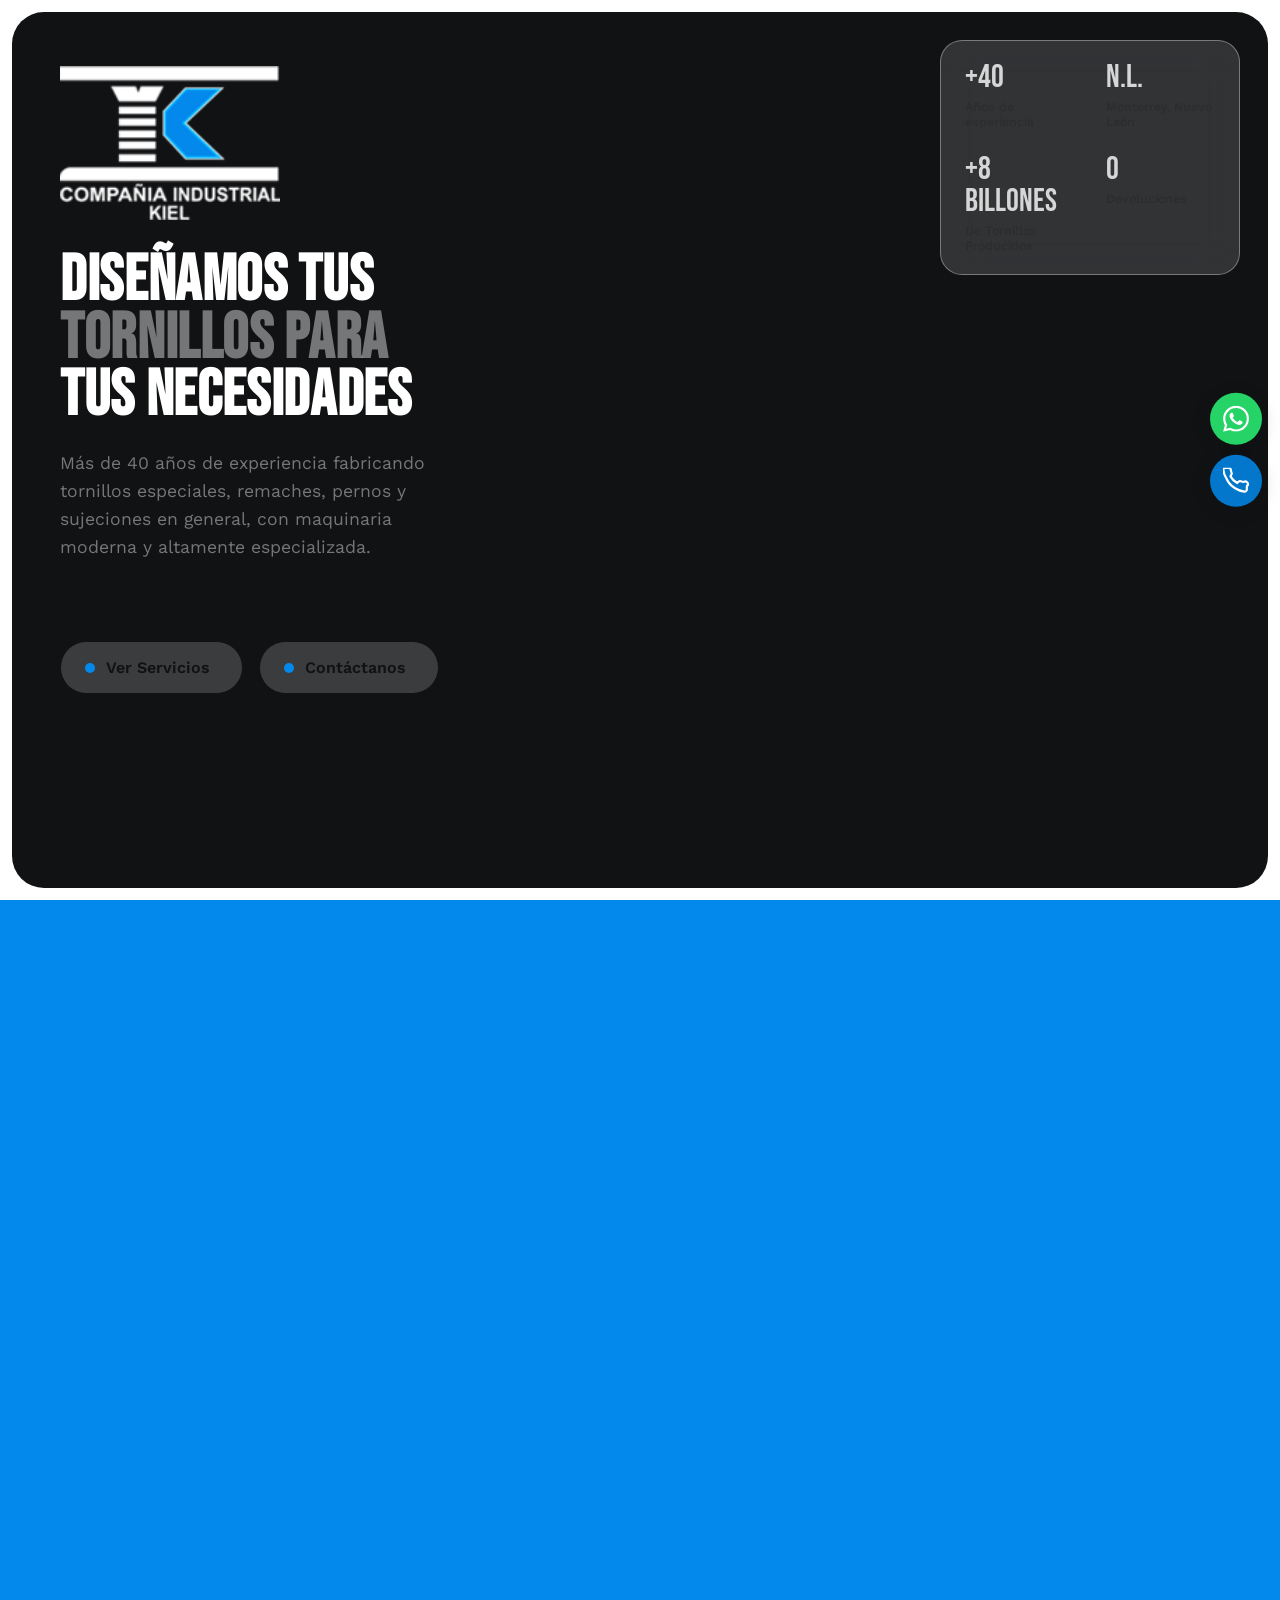
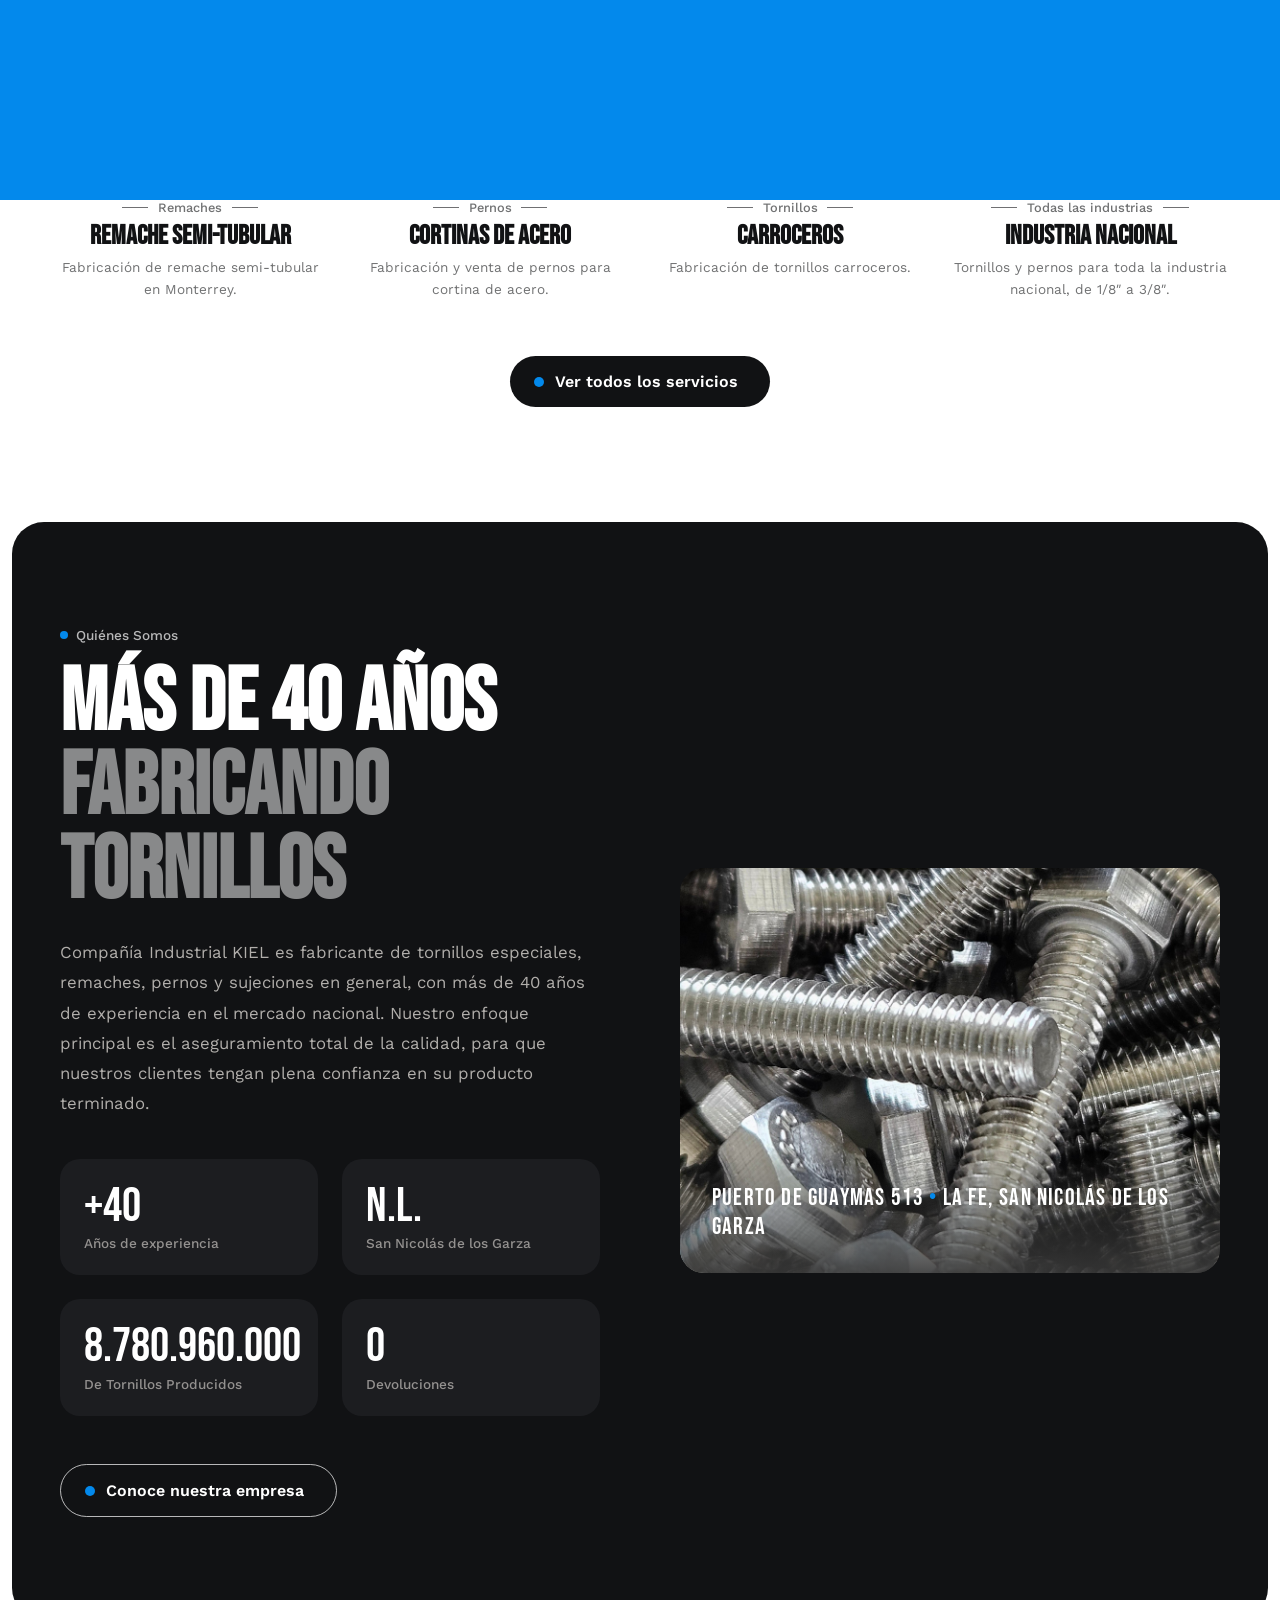
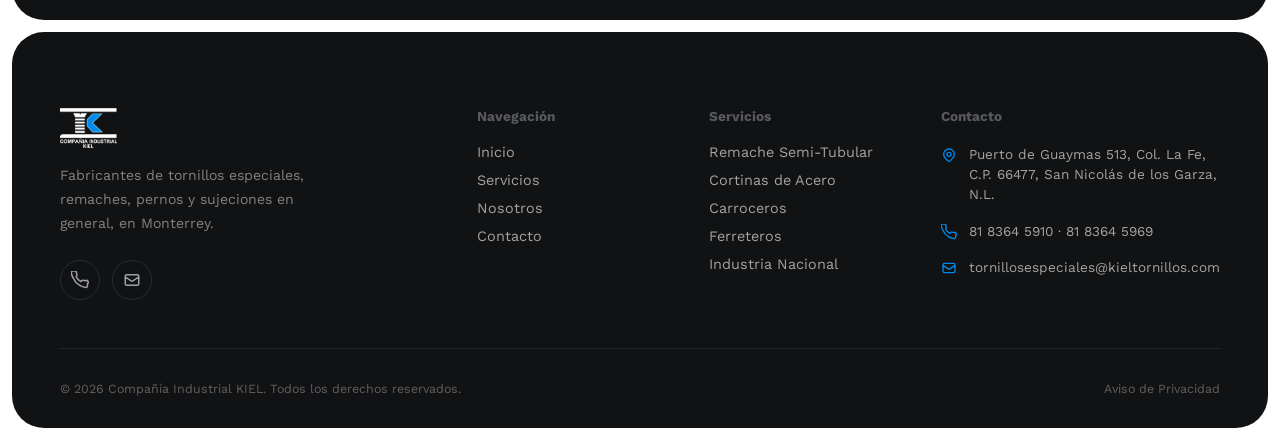
==== commit c48d78b4: "Update index.html" ====
--- a/index.html
+++ b/index.html
@@ -10,8 +10,8 @@
     content="Más de 40 años fabricando tornillos especiales, remaches, pernos y sujeciones en general en Monterrey, N.L. Diseñamos tu tornillo según las necesidades de tu línea de ensamble." />
   <title>Compañía Industrial KIEL | Fabricación de tornillos especiales y pernos en Monterrey</title>
   <link rel="canonical" href="https://www.kieltornillos.com/" />
-  <link rel="icon" href="images/Kiel icon.png" type="image/png" />
-  <link rel="apple-touch-icon" href="images/Kiel icon.png" />
+  <link rel="icon" href="Images/Kiel icon.png" type="Image/png" />
+  <link rel="apple-touch-icon" href="Images/Kiel icon.png" />
   <meta name="theme-color" content="#111214" />
   <meta property="og:type" content="website" />
   <meta property="og:site_name" content="Compañía Industrial KIEL" />
@@ -172,7 +172,7 @@
     <!-- BG image -->
     <div class="hero-bg">
       <video autoplay muted loop playsinline>
-        <source src="images/bolts_move.mp4" type="video/mp4">
+        <source src="Images/bolts_move.mp4" type="video/mp4">
       </video>
     </div>
 
@@ -553,4 +553,4 @@
   </script>
 </body>
 
-</html>+</html>
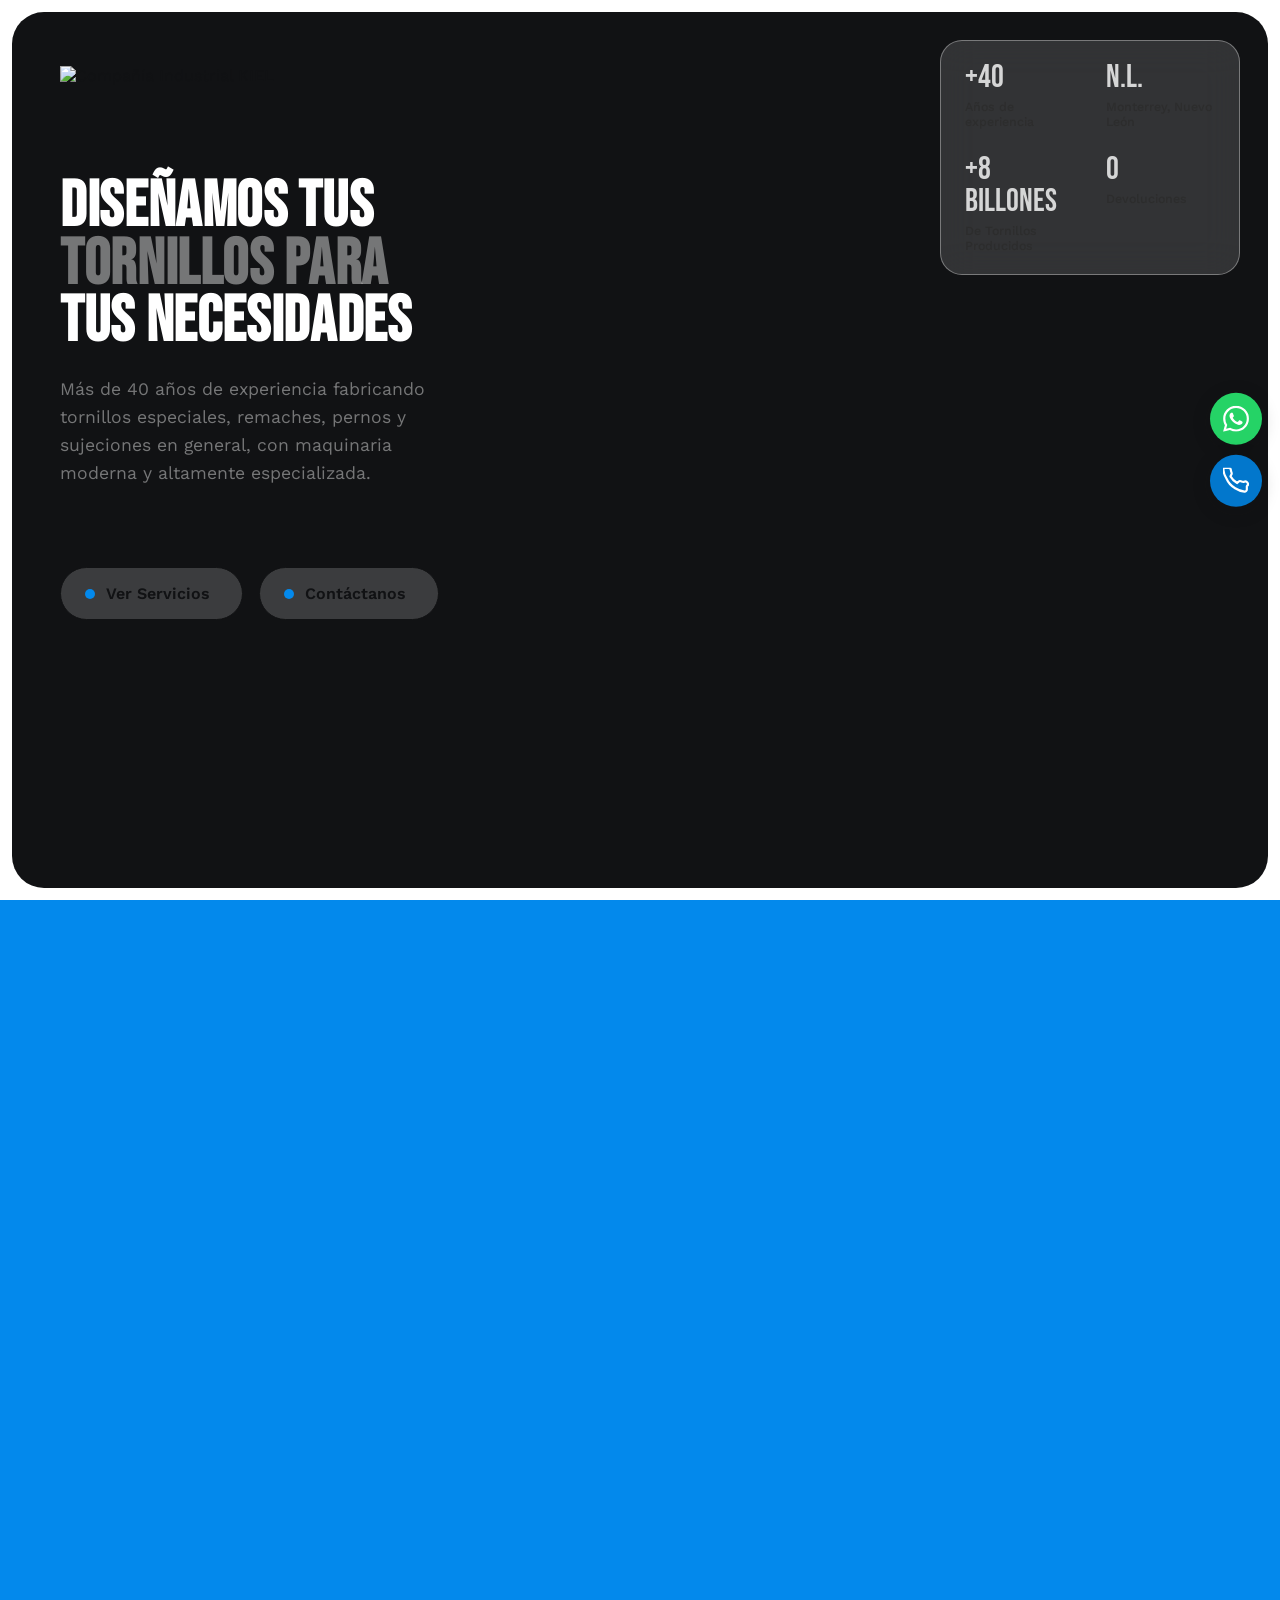
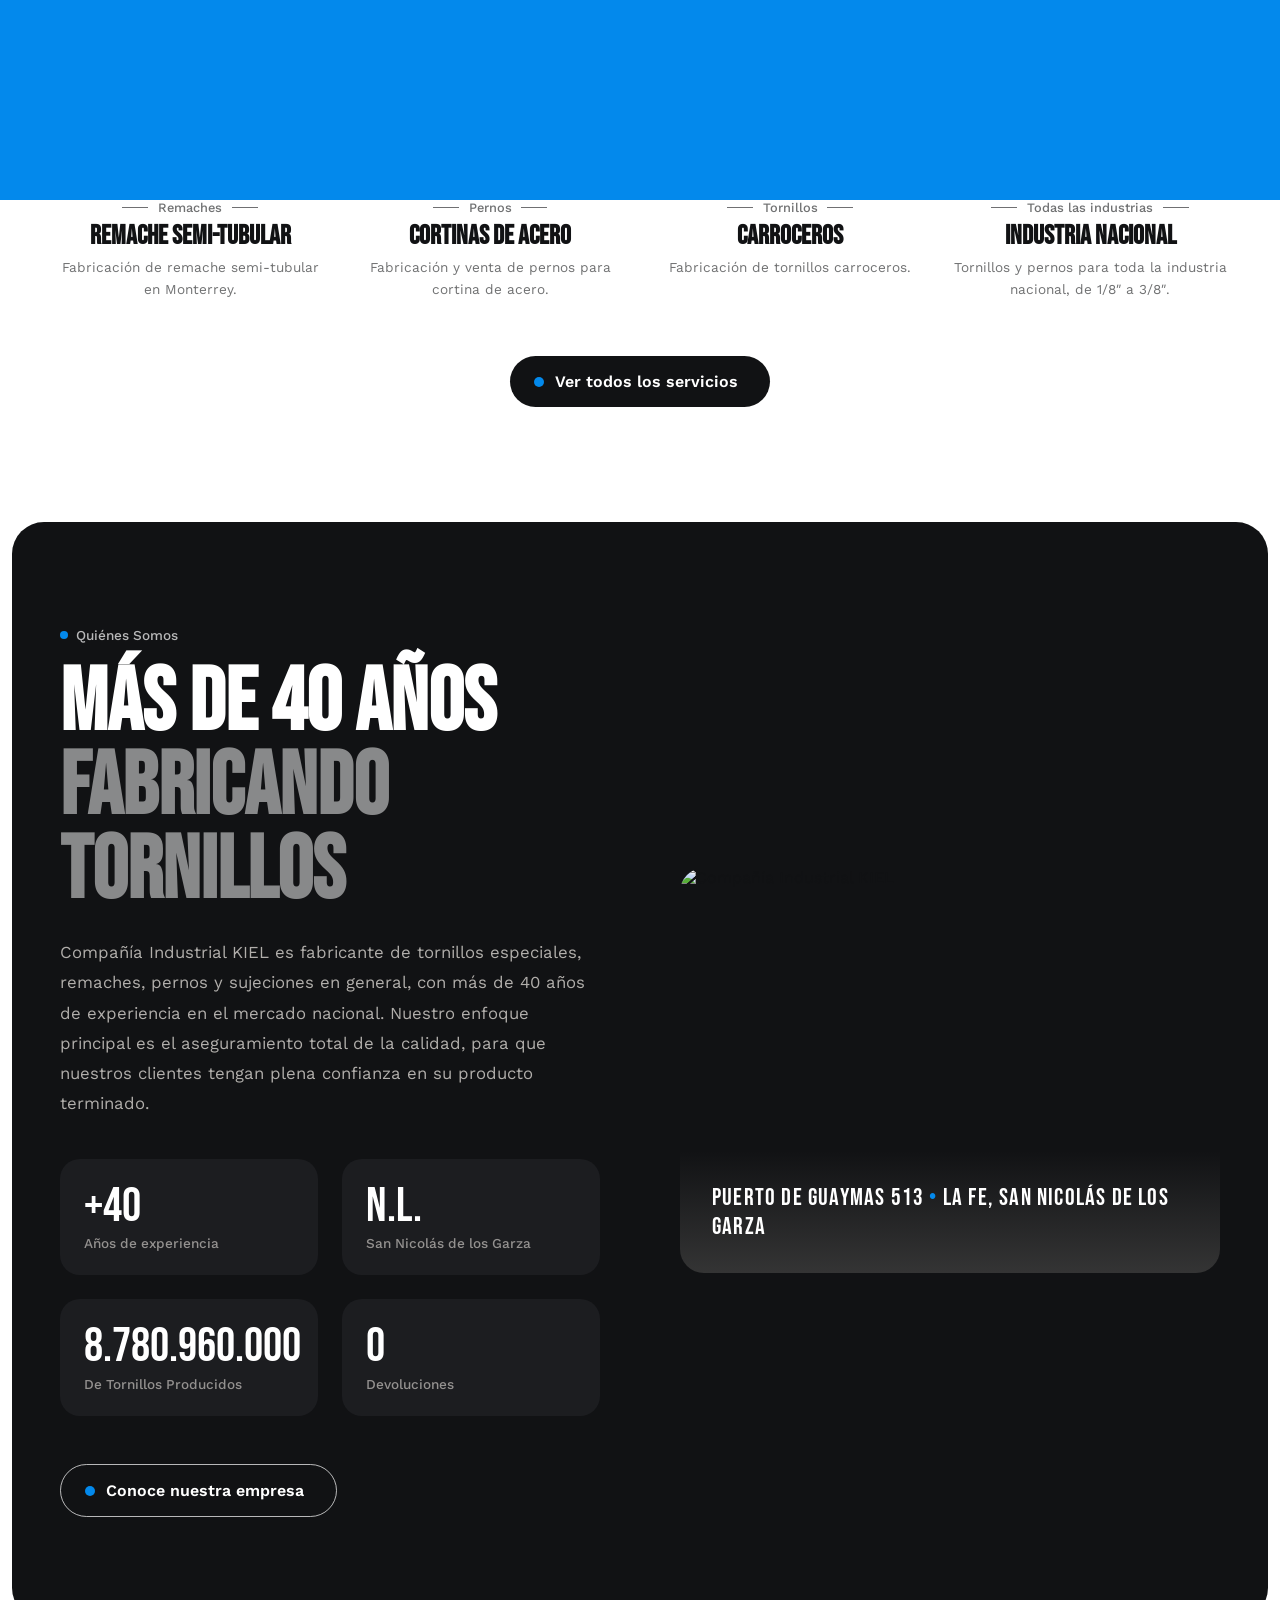
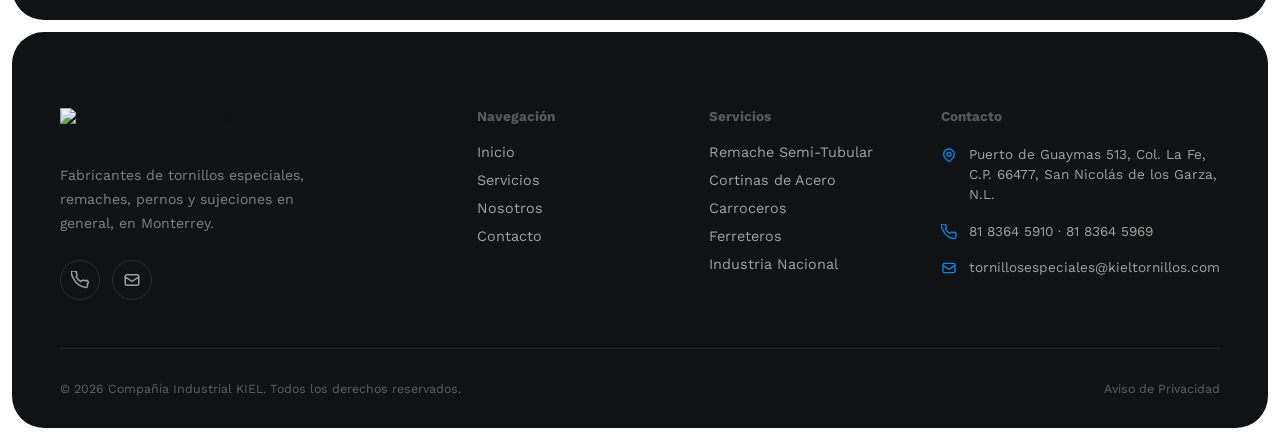
==== commit 7b395001: "Update index.html" ====
--- a/index.html
+++ b/index.html
@@ -21,7 +21,7 @@
   <meta property="og:description"
     content="Más de 40 años fabricando tornillos especiales, remaches, pernos y sujeciones en general en Monterrey, N.L. Diseñamos tu tornillo según las necesidades de tu línea de ensamble." />
   <meta property="og:url" content="https://www.kieltornillos.com/" />
-  <meta property="og:image" content="https://www.kieltornillos.com/images/hero_bolts.jpg" />
+  <meta property="og:image" content="https://www.kieltornillos.com/Images/hero_bolts.jpg" />
   <meta name="twitter:card" content="summary_large_image" />
 
   <!-- Google Fonts -->
@@ -34,7 +34,7 @@
     <link rel="stylesheet"
       href="https://fonts.googleapis.com/css2?family=Bebas+Neue&family=Work+Sans:wght@400;500;600;700&display=swap" />
   </noscript>
-  <link rel="preload" as="image" href="images/hero_bolts.jpg" fetchpriority="high" />
+  <link rel="preload" as="image" href="Images/hero_bolts.jpg" fetchpriority="high" />
   <link rel="stylesheet" href="styles.css" />
   <style>
     /* Hero section override for angled bottom */
@@ -97,7 +97,7 @@
     "@type": "Organization",
     "name": "Compañía Industrial KIEL",
     "url": "https://www.kieltornillos.com/",
-    "logo": "https://www.kieltornillos.com/images/Kiel%20logo.png",
+    "logo": "https://www.kieltornillos.com/Images/Kiel%20logo.png",
     "description": "Fabricante de tornillos especiales, remaches, pernos y sujeciones en general, con más de 40 años de experiencia en el mercado nacional.",
     "telephone": ["+528183645910", "+528183645969"],
     "email": "tornillosespeciales@kieltornillos.com",
@@ -141,7 +141,7 @@
   <nav class="navbar" id="navbar">
     <div class="container">
       <a href="index.html" class="nav-logo" id="nav-logo-link">
-        <img class="logo-img" id="nav-logo-img" src="images/Kiel logo.png" width="240" height="32" />
+        <img class="logo-img" id="nav-logo-img" src="Images/Kiel logo.png" width="240" height="32" />
       </a>
 
       <div class="nav-links">
@@ -191,7 +191,7 @@
     <!-- Content -->
     <div class="hero-content">
       <div class="container">
-        <img src="images/Kiel logo white.png" alt="Compañía Industrial KIEL" class="hero-logo" width="220" height="80"
+        <img src="Images/Kiel logo white.png" alt="Compañía Industrial KIEL" class="hero-logo" width="220" height="80"
           decoding="async" />
         <h1 class="hero-title">Diseñamos tus<br /><span class="accent">tornillos para</span><br />tus
           necesidades</h1>
@@ -270,7 +270,7 @@
         <a href="servicios.html?servicio=remache-semi-tubular" id="card-remache-semi-tubular"
           data-card="remache-semi-tubular" class="product-card reveal" style="animation-delay:0.1s">
           <div class="product-card-img">
-            <img src="images/Product_Remache.png" alt="Remache Semi-Tubular" loading="lazy" decoding="async"
+            <img src="Images/Product_Remache.png" alt="Remache Semi-Tubular" loading="lazy" decoding="async"
               onerror="this.style.display='none'" />
           </div>
           <div class="product-card-body">
@@ -282,7 +282,7 @@
         <a href="servicios.html?servicio=cortinas-de-acero" id="card-cortinas-de-acero" data-card="cortinas-de-acero"
           class="product-card reveal" style="animation-delay:0.2s">
           <div class="product-card-img">
-            <img src="images/Product_Cortinas.png" alt="Cortinas de Acero" loading="lazy" decoding="async"
+            <img src="Images/Product_Cortinas.png" alt="Cortinas de Acero" loading="lazy" decoding="async"
               onerror="this.style.display='none'" />
           </div>
           <div class="product-card-body">
@@ -294,7 +294,7 @@
         <a href="servicios.html?servicio=carroceros" id="card-carroceros" data-card="carroceros"
           class="product-card reveal" style="animation-delay:0.3s">
           <div class="product-card-img">
-            <img src="images/Product_Carroceros.png" alt="Carroceros" loading="lazy" decoding="async"
+            <img src="Images/Product_Carroceros.png" alt="Carroceros" loading="lazy" decoding="async"
               onerror="this.style.display='none'" />
           </div>
           <div class="product-card-body">
@@ -306,7 +306,7 @@
         <a href="servicios.html?servicio=industria-nacional" id="card-industria-nacional" data-card="industria-nacional"
           class="product-card reveal" style="animation-delay:0.4s">
           <div class="product-card-img">
-            <img src="images/Product_Nacional.png" alt="Industria Nacional" loading="lazy" decoding="async"
+            <img src="Images/Product_Nacional.png" alt="Industria Nacional" loading="lazy" decoding="async"
               onerror="this.style.display='none'" />
           </div>
           <div class="product-card-body">
@@ -378,7 +378,7 @@
 
         <!-- Right: image -->
         <div class="about-teaser-image reveal reveal-delay-2">
-          <img src="images/iron bolts.jpg" alt="Compañía Industrial KIEL" loading="lazy" />
+          <img src="Images/iron bolts.jpg" alt="Compañía Industrial KIEL" loading="lazy" />
           <div class="about-teaser-image-overlay">
             <p>Puerto de Guaymas 513 <span>•</span> La Fe, San Nicolás de los Garza</p>
           </div>
@@ -395,7 +395,7 @@
       <div class="footer-grid">
         <div class="footer-brand">
           <div class="nav-logo">
-            <img class="logo-img logo-img-footer" id="footer-logo-img" src="images/Kiel logo white.png"
+            <img class="logo-img logo-img-footer" id="footer-logo-img" src="Images/Kiel logo white.png"
               alt="Compañía Industrial KIEL" width="260" height="40" />
           </div>
           <p class="footer-tagline">Fabricantes de tornillos especiales, remaches, pernos y sujeciones en general, en
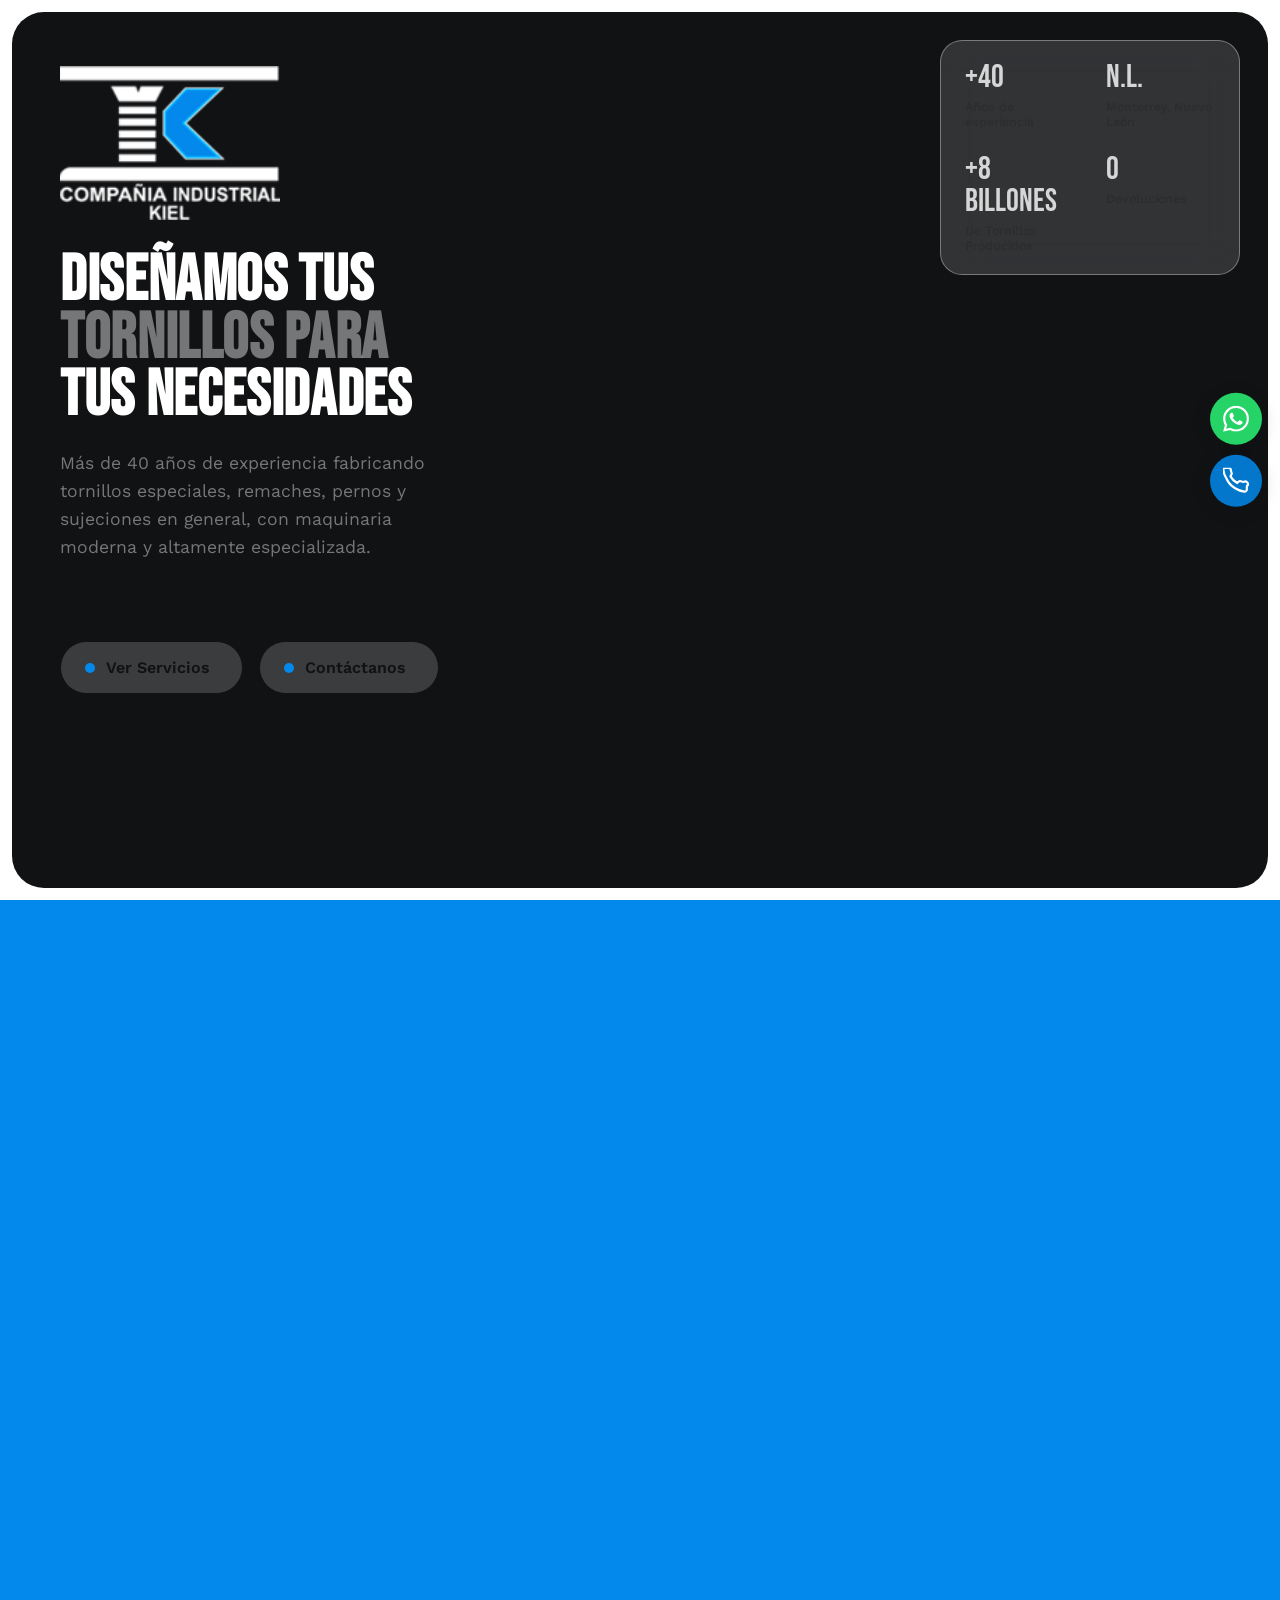
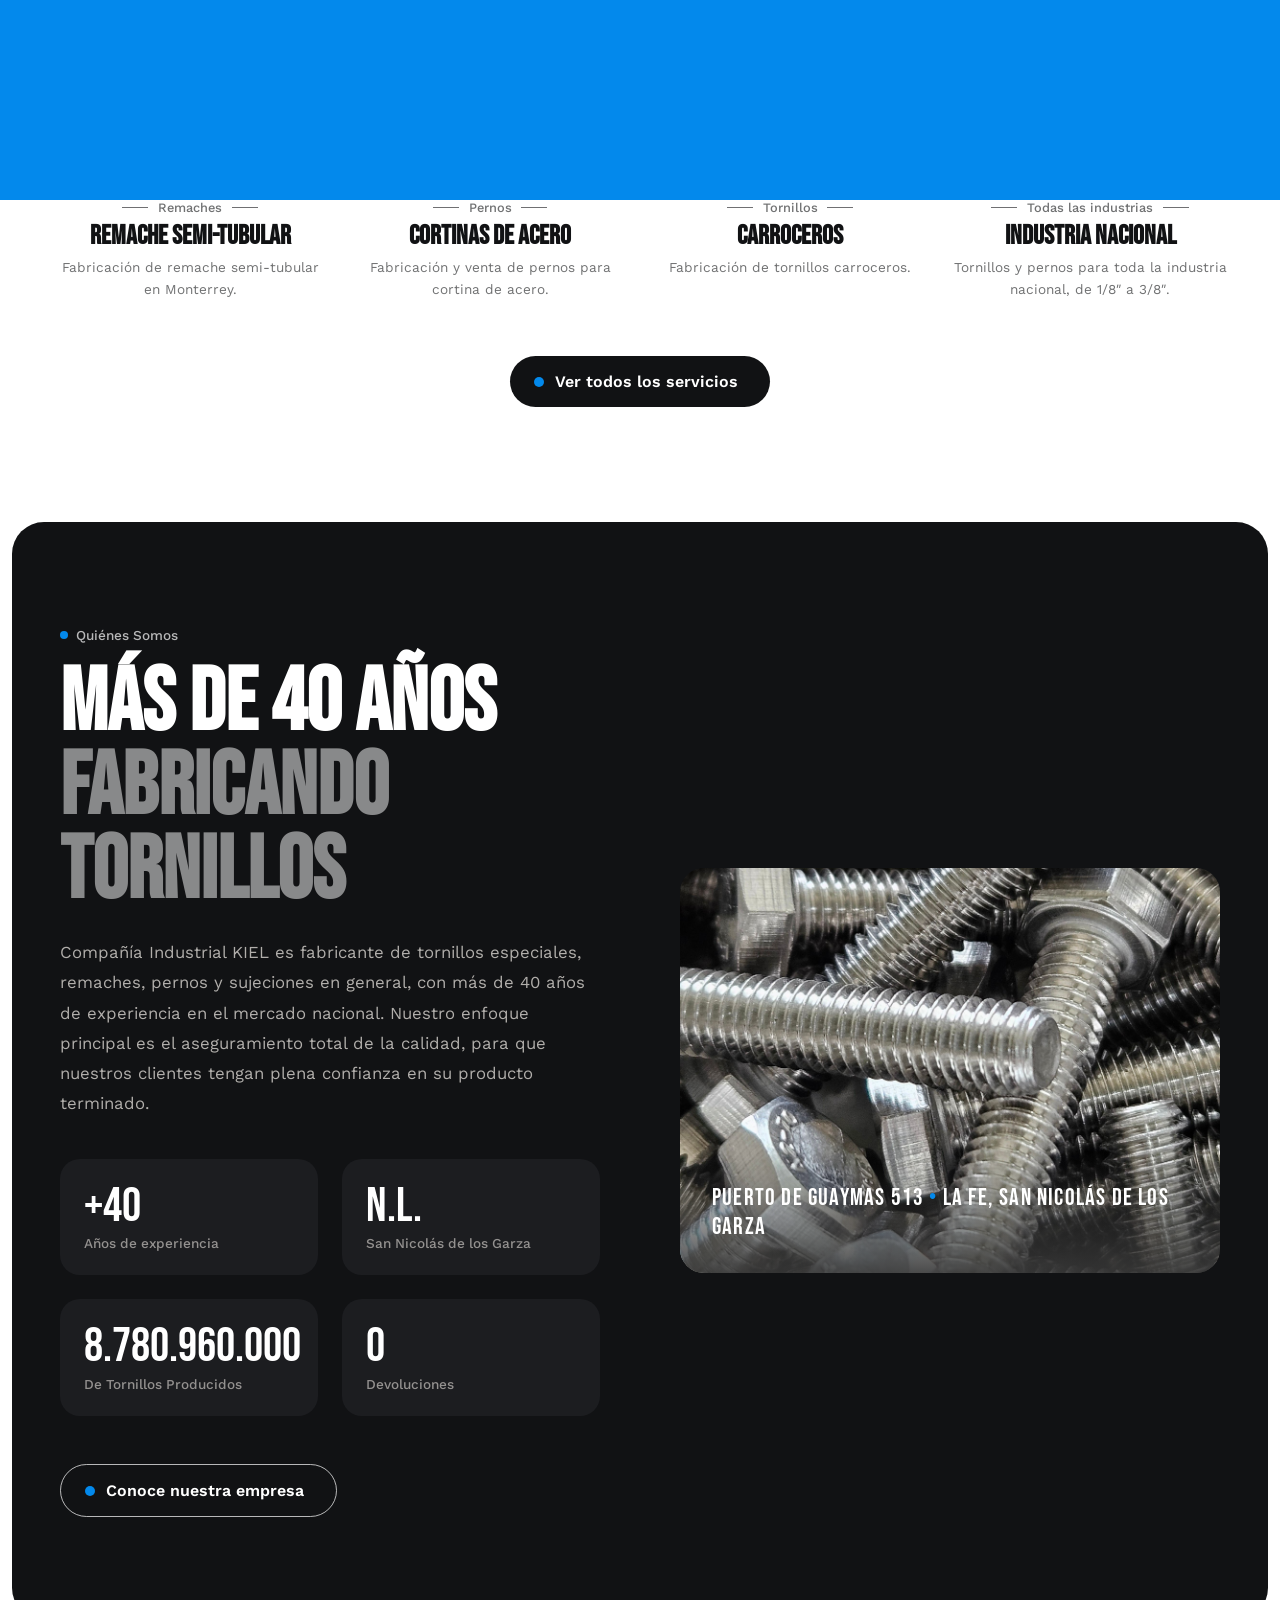
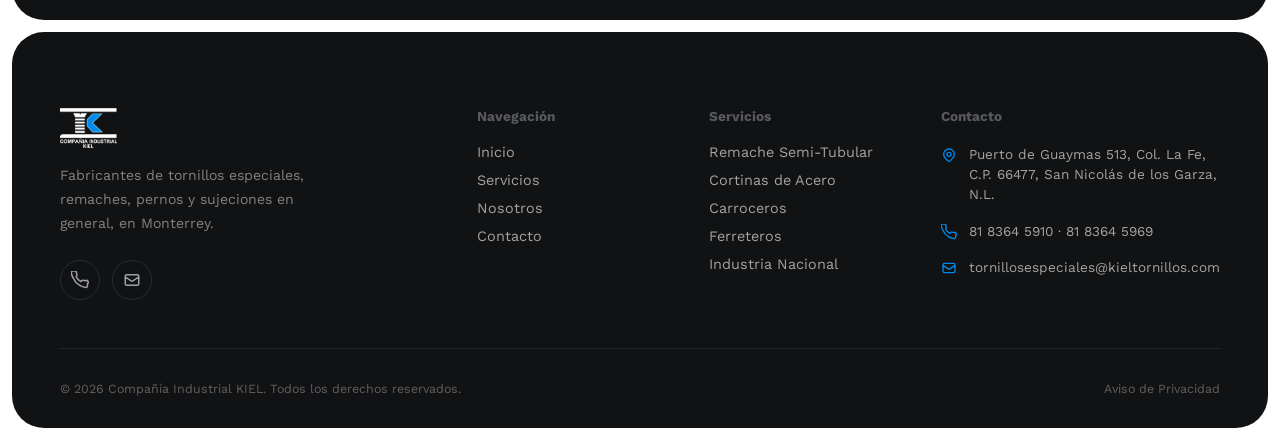
==== commit 0dd959fe: "Update index.html" ====
--- a/index.html
+++ b/index.html
@@ -10,8 +10,8 @@
     content="Más de 40 años fabricando tornillos especiales, remaches, pernos y sujeciones en general en Monterrey, N.L. Diseñamos tu tornillo según las necesidades de tu línea de ensamble." />
   <title>Compañía Industrial KIEL | Fabricación de tornillos especiales y pernos en Monterrey</title>
   <link rel="canonical" href="https://www.kieltornillos.com/" />
-  <link rel="icon" href="Images/Kiel icon.png" type="Image/png" />
-  <link rel="apple-touch-icon" href="Images/Kiel icon.png" />
+  <link rel="icon" href="images/Kiel icon.png" type="Image/png" />
+  <link rel="apple-touch-icon" href="images/Kiel icon.png" />
   <meta name="theme-color" content="#111214" />
   <meta property="og:type" content="website" />
   <meta property="og:site_name" content="Compañía Industrial KIEL" />
@@ -21,7 +21,7 @@
   <meta property="og:description"
     content="Más de 40 años fabricando tornillos especiales, remaches, pernos y sujeciones en general en Monterrey, N.L. Diseñamos tu tornillo según las necesidades de tu línea de ensamble." />
   <meta property="og:url" content="https://www.kieltornillos.com/" />
-  <meta property="og:image" content="https://www.kieltornillos.com/Images/hero_bolts.jpg" />
+  <meta property="og:image" content="https://www.kieltornillos.com/images/hero_bolts.jpg" />
   <meta name="twitter:card" content="summary_large_image" />
 
   <!-- Google Fonts -->
@@ -34,7 +34,7 @@
     <link rel="stylesheet"
       href="https://fonts.googleapis.com/css2?family=Bebas+Neue&family=Work+Sans:wght@400;500;600;700&display=swap" />
   </noscript>
-  <link rel="preload" as="image" href="Images/hero_bolts.jpg" fetchpriority="high" />
+  <link rel="preload" as="image" href="images/hero_bolts.jpg" fetchpriority="high" />
   <link rel="stylesheet" href="styles.css" />
   <style>
     /* Hero section override for angled bottom */
@@ -97,7 +97,7 @@
     "@type": "Organization",
     "name": "Compañía Industrial KIEL",
     "url": "https://www.kieltornillos.com/",
-    "logo": "https://www.kieltornillos.com/Images/Kiel%20logo.png",
+    "logo": "https://www.kieltornillos.com/images/Kiel%20logo.png",
     "description": "Fabricante de tornillos especiales, remaches, pernos y sujeciones en general, con más de 40 años de experiencia en el mercado nacional.",
     "telephone": ["+528183645910", "+528183645969"],
     "email": "tornillosespeciales@kieltornillos.com",
@@ -141,7 +141,7 @@
   <nav class="navbar" id="navbar">
     <div class="container">
       <a href="index.html" class="nav-logo" id="nav-logo-link">
-        <img class="logo-img" id="nav-logo-img" src="Images/Kiel logo.png" width="240" height="32" />
+        <img class="logo-img" id="nav-logo-img" src="images/Kiel logo.png" width="240" height="32" />
       </a>
 
       <div class="nav-links">
@@ -172,7 +172,7 @@
     <!-- BG image -->
     <div class="hero-bg">
       <video autoplay muted loop playsinline>
-        <source src="Images/bolts_move.mp4" type="video/mp4">
+        <source src="images/bolts_move.mp4" type="video/mp4">
       </video>
     </div>
 
@@ -191,7 +191,7 @@
     <!-- Content -->
     <div class="hero-content">
       <div class="container">
-        <img src="Images/Kiel logo white.png" alt="Compañía Industrial KIEL" class="hero-logo" width="220" height="80"
+        <img src="images/Kiel logo white.png" alt="Compañía Industrial KIEL" class="hero-logo" width="220" height="80"
           decoding="async" />
         <h1 class="hero-title">Diseñamos tus<br /><span class="accent">tornillos para</span><br />tus
           necesidades</h1>
@@ -270,7 +270,7 @@
         <a href="servicios.html?servicio=remache-semi-tubular" id="card-remache-semi-tubular"
           data-card="remache-semi-tubular" class="product-card reveal" style="animation-delay:0.1s">
           <div class="product-card-img">
-            <img src="Images/Product_Remache.png" alt="Remache Semi-Tubular" loading="lazy" decoding="async"
+            <img src="images/Product_Remache.png" alt="Remache Semi-Tubular" loading="lazy" decoding="async"
               onerror="this.style.display='none'" />
           </div>
           <div class="product-card-body">
@@ -282,7 +282,7 @@
         <a href="servicios.html?servicio=cortinas-de-acero" id="card-cortinas-de-acero" data-card="cortinas-de-acero"
           class="product-card reveal" style="animation-delay:0.2s">
           <div class="product-card-img">
-            <img src="Images/Product_Cortinas.png" alt="Cortinas de Acero" loading="lazy" decoding="async"
+            <img src="images/Product_Cortinas.png" alt="Cortinas de Acero" loading="lazy" decoding="async"
               onerror="this.style.display='none'" />
           </div>
           <div class="product-card-body">
@@ -294,7 +294,7 @@
         <a href="servicios.html?servicio=carroceros" id="card-carroceros" data-card="carroceros"
           class="product-card reveal" style="animation-delay:0.3s">
           <div class="product-card-img">
-            <img src="Images/Product_Carroceros.png" alt="Carroceros" loading="lazy" decoding="async"
+            <img src="images/Product_Carroceros.png" alt="Carroceros" loading="lazy" decoding="async"
               onerror="this.style.display='none'" />
           </div>
           <div class="product-card-body">
@@ -306,7 +306,7 @@
         <a href="servicios.html?servicio=industria-nacional" id="card-industria-nacional" data-card="industria-nacional"
           class="product-card reveal" style="animation-delay:0.4s">
           <div class="product-card-img">
-            <img src="Images/Product_Nacional.png" alt="Industria Nacional" loading="lazy" decoding="async"
+            <img src="images/Product_Nacional.png" alt="Industria Nacional" loading="lazy" decoding="async"
               onerror="this.style.display='none'" />
           </div>
           <div class="product-card-body">
@@ -378,7 +378,7 @@
 
         <!-- Right: image -->
         <div class="about-teaser-image reveal reveal-delay-2">
-          <img src="Images/iron bolts.jpg" alt="Compañía Industrial KIEL" loading="lazy" />
+          <img src="images/iron bolts.jpg" alt="Compañía Industrial KIEL" loading="lazy" />
           <div class="about-teaser-image-overlay">
             <p>Puerto de Guaymas 513 <span>•</span> La Fe, San Nicolás de los Garza</p>
           </div>
@@ -395,7 +395,7 @@
       <div class="footer-grid">
         <div class="footer-brand">
           <div class="nav-logo">
-            <img class="logo-img logo-img-footer" id="footer-logo-img" src="Images/Kiel logo white.png"
+            <img class="logo-img logo-img-footer" id="footer-logo-img" src="images/Kiel logo white.png"
               alt="Compañía Industrial KIEL" width="260" height="40" />
           </div>
           <p class="footer-tagline">Fabricantes de tornillos especiales, remaches, pernos y sujeciones en general, en
